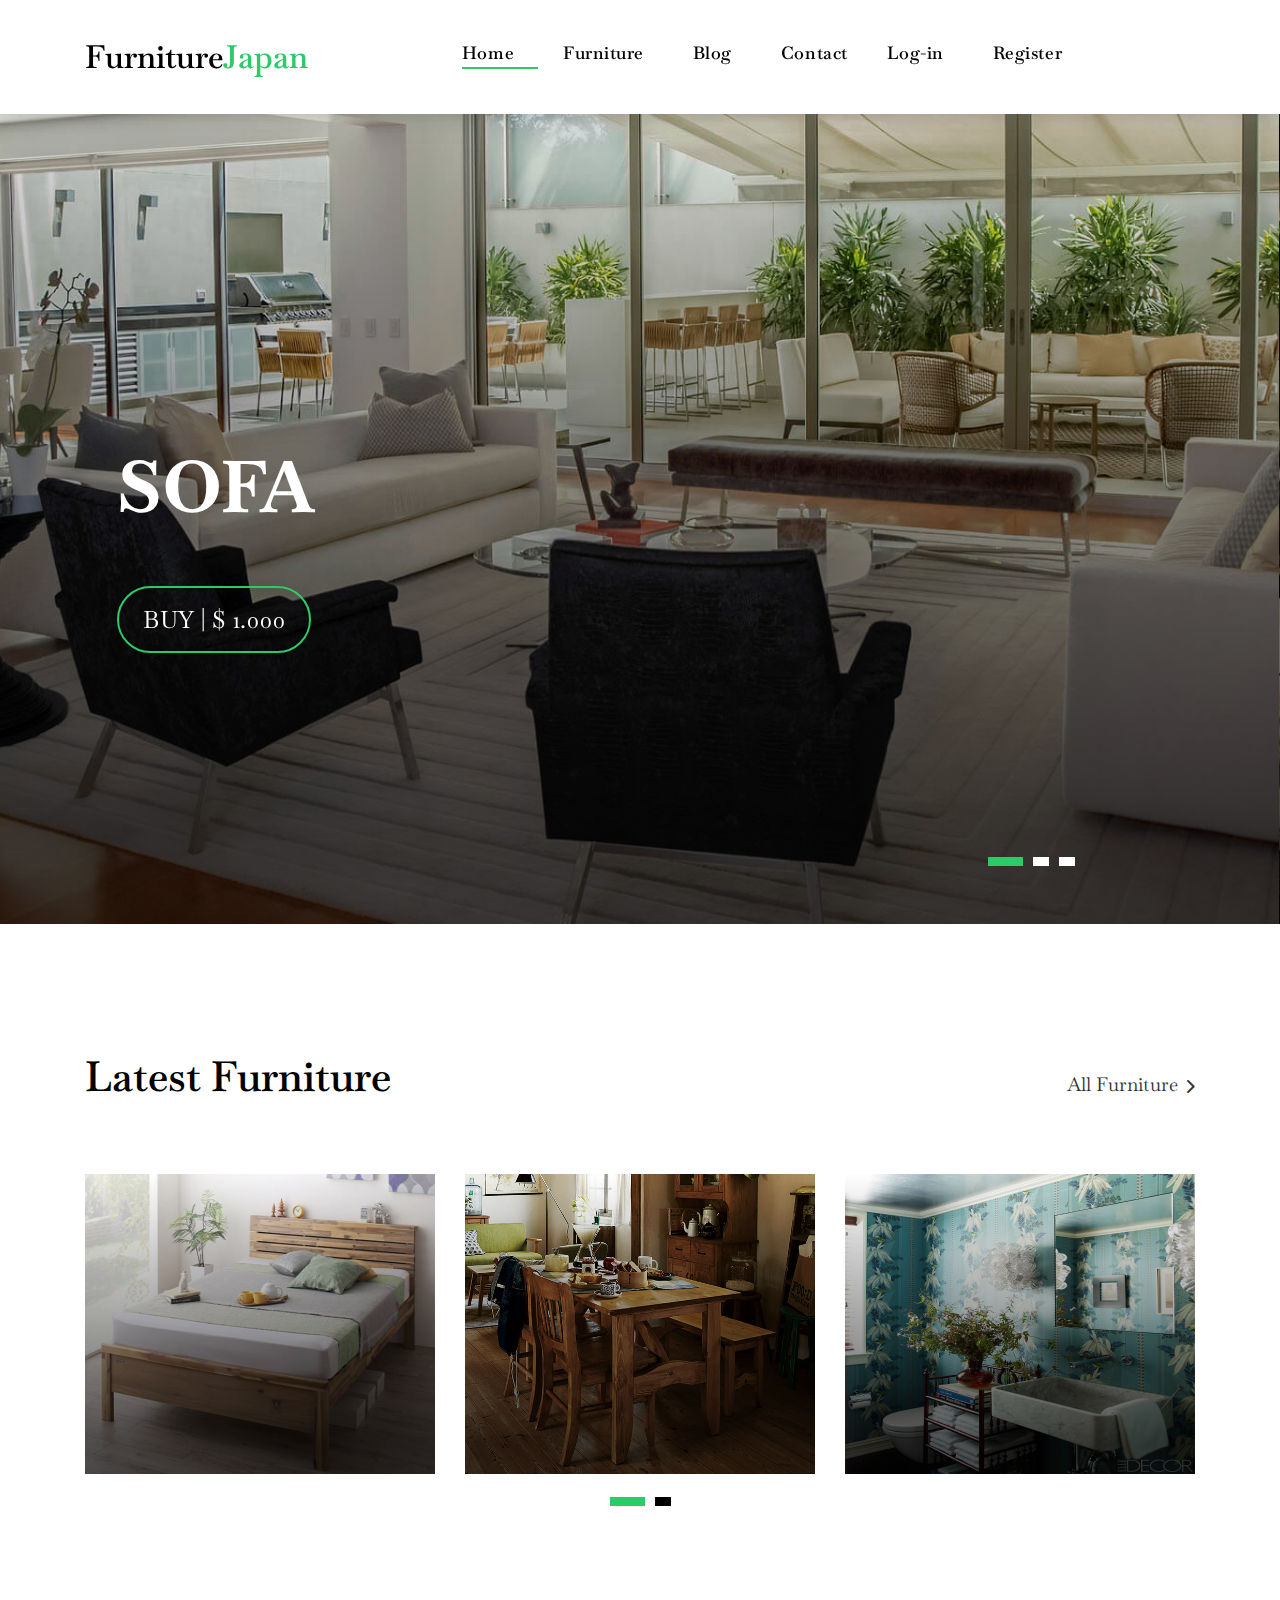
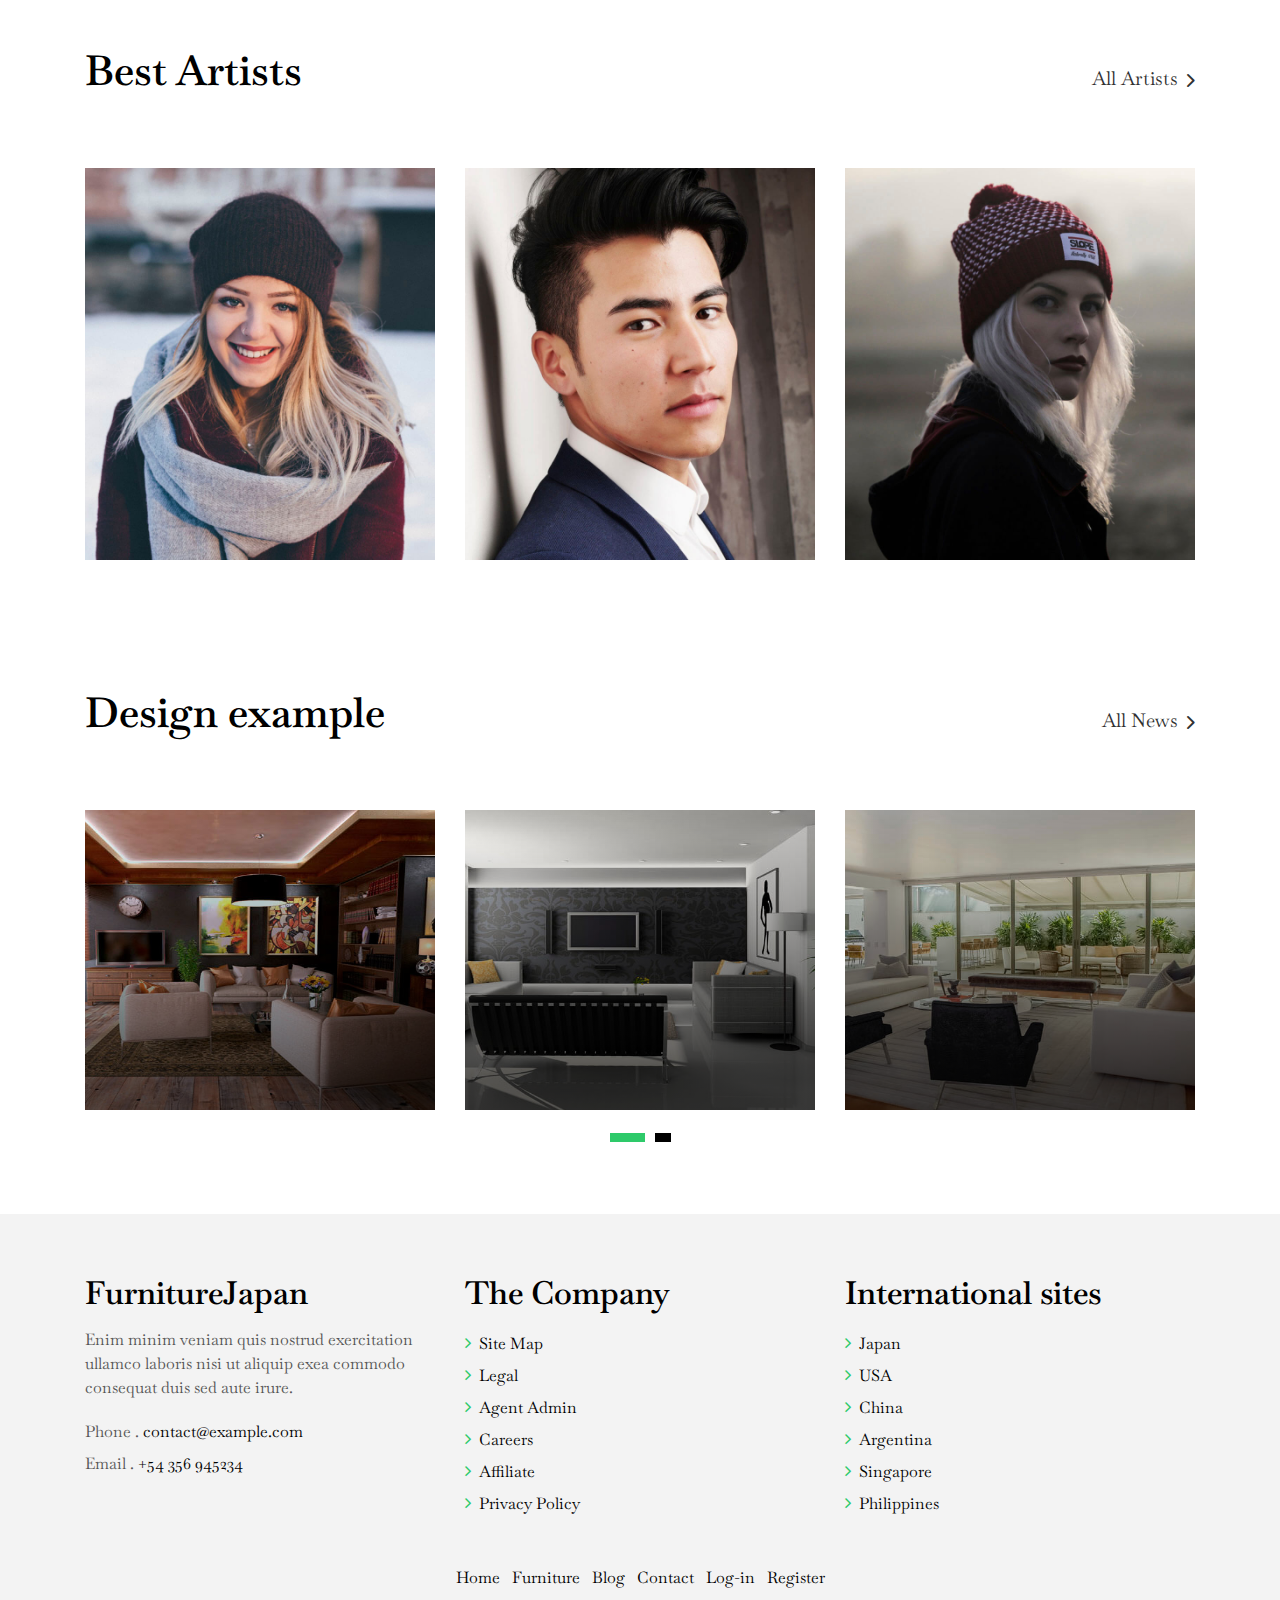
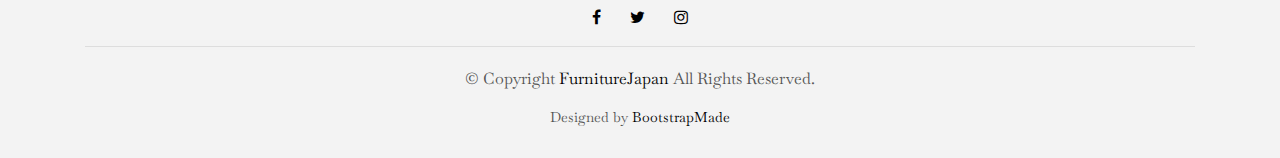
==== index.html @ 15db9208 "Add files via upload" ====
<!DOCTYPE html>
<html lang="en">
<head>
  <meta charset="utf-8">
  <title>Furniture Japan</title>
  <meta content="width=device-width, initial-scale=1.0" name="viewport">
  <meta content="" name="keywords">
  <meta content="" name="description">

  <!-- Favicons -->
  <link href="" rel="icon">
  <link href="img/apple-touch-icon.png" rel="apple-touch-icon">

  <!-- Google Fonts -->
  <!-- <link href="https://fonts.googleapis.com/css?family=Poppins:300,400,500,600,700" rel="stylesheet"> -->
  <link href="https://fonts.googleapis.com/css?family=Baskervville&display=swap" rel="stylesheet">

  <!-- Bootstrap CSS File -->
  <link href="lib/bootstrap/css/bootstrap.min.css" rel="stylesheet">

  <!-- Libraries CSS Files -->
  <link href="lib/font-awesome/css/font-awesome.min.css" rel="stylesheet">
  <link href="lib/animate/animate.min.css" rel="stylesheet">
  <link href="lib/ionicons/css/ionicons.min.css" rel="stylesheet">
  <link href="lib/owlcarousel/assets/owl.carousel.min.css" rel="stylesheet">

  <!-- Main Stylesheet File -->
  <link href="css/style.css" rel="stylesheet">
  

  <!-- =======================================================
    Theme Name: EstateAgency
    Theme URL: https://bootstrapmade.com/real-estate-agency-bootstrap-template/
    Author: BootstrapMade.com
    License: https://bootstrapmade.com/license/
  ======================================================= -->
</head>

<body>

  <!-- <div class="click-closed"></div>
  <!--/ Form Search Star /-->
  <!-- <div class="box-collapse">
    <div class="title-box-d">
      <h3 class="title-d">Search Furniture</h3>
    </div>
    <span class="close-box-collapse right-boxed ion-ios-close"></span>
    <div class="box-collapse-wrap form">
      <form class="form-a">
        <div class="row">
          <div class="col-md-12 mb-2">
            <div class="form-group">
              <label for="Type">Keyword</label>
              <input type="text" class="form-control form-control-lg form-control-a" placeholder="Keyword">
            </div> -->
          <!-- </div> --> -->
          <!-- <div class="col-md-6 mb-2">
            <div class="form-group">
              <label for="Type">Type</label>
              <select class="form-control form-control-lg form-control-a" id="Type">
                <option>All Type</option>
                <option>For Rent</option>
                <option>For Sale</option>
                <option>Open House</option>
              </select>
            </div>
          </div> -->
          <!-- <div class="col-md-6 mb-2">
            <div class="form-group">
              <label for="city">City</label>
              <select class="form-control form-control-lg form-control-a" id="city">
                <option>All City</option>
                <option>Alabama</option>
                <option>Arizona</option>
                <option>California</option>
                <option>Colorado</option>
              </select>
            </div>
          </div> -->
          <!-- <div class="col-md-6 mb-2">
            <div class="form-group">
              <label for="bedrooms">Bedrooms</label>
              <select class="form-control form-control-lg form-control-a" id="bedrooms">
                <option>Any</option>
                <option>01</option>
                <option>02</option>
                <option>03</option>
              </select>
            </div>
          </div> -->
          <!-- <div class="col-md-6 mb-2">
            <div class="form-group">
              <label for="garages">Garages</label>
              <select class="form-control form-control-lg form-control-a" id="garages">
                <option>Any</option>
                <option>01</option>
                <option>02</option>
                <option>03</option>
                <option>04</option>
              </select>
            </div>
          </div> -->
          <!-- <div class="col-md-6 mb-2">
            <div class="form-group">
              <label for="bathrooms">Bathrooms</label>
              <select class="form-control form-control-lg form-control-a" id="bathrooms">
                <option>Any</option>
                <option>01</option>
                <option>02</option>
                <option>03</option>
              </select>
            </div>
          </div> -->
          <!-- <div class="col-md-6 mb-2">
            <div class="form-group">
              <label for="price">Min Price</label>
              <select class="form-control form-control-lg form-control-a" id="price">
                <option>Unlimite</option>
                <option>$50,000</option>
                <option>$100,000</option>
                <option>$150,000</option>
                <option>$200,000</option>
              </select>
            </div>
          </div> -->
          <!-- <div class="col-md-12">
            <button type="submit" class="btn btn-b">Search Furniture</button>
          </div>
        </div>
      </form>
    </div> -->
  <!-- </div> -->
  <!--/ Form Search End /-->

  <!--/ Nav Star /-->
  <nav class="navbar navbar-default navbar-trans navbar-expand-lg fixed-top">
    <div class="container">
      <button class="navbar-toggler collapsed" type="button" data-toggle="collapse" data-target="#navbarDefault"
        aria-controls="navbarDefault" aria-expanded="false" aria-label="Toggle navigation">
        <span></span>
        <span></span>
        <span></span>
      </button>
      <a class="navbar-brand text-brand" href="index.html">Furniture<span class="color-b">Japan</span></a>
      <button type="button" class="btn btn-link nav-search navbar-toggle-box-collapse d-md-none" data-toggle="collapse"
        data-target="#navbarTogglerDemo01" aria-expanded="false">
        <span class="fa fa-search" aria-hidden="true"></span>
      </button>
      <div class="navbar-collapse collapse justify-content-center" id="navbarDefault">
        <ul class="navbar-nav">
          <li class="nav-item">
            <a class="nav-link active pr-4" href="index.html">Home</a>
          </li>
          <!-- <li class="nav-item">
            <a class="nav-link pr-4" href="about.html">About</a>
          </li> -->
          <li class="nav-item">
            <a class="nav-link pr-4" href="property-grid.html">Furniture</a>
          </li>
          <li class="nav-item">
            <a class="nav-link pr-4" href="blog-grid.html">Blog</a>
          </li>
          <!-- <li class="nav-item dropdown">
            <a class="nav-link dropdown-toggle" href="#" id="navbarDropdown" role="button" data-toggle="dropdown"
              aria-haspopup="true" aria-expanded="false">
              Pages
            </a>
            <div class="dropdown-menu" aria-labelledby="navbarDropdown">
              <a class="dropdown-item" href="property-single.html">Property Single</a>
              <a class="dropdown-item" href="blog-single.html">Blog Single</a>
              <a class="dropdown-item" href="agents-grid.html">Agents Grid</a>
              <a class="dropdown-item" href="agent-single.html">Agent Single</a>
            </div>
          </li> -->
          <li class="nav-item pr-4">
            <a class="nav-link" href="contact.html">Contact</a>
          </li>
          <li class="nav-item">
            <a class="nav-link pr-4" href="login.html">Log-in</a>
          </li>
          <li class="nav-item">
            <a class="nav-link" href="register.html">Register</a>
          </li>
        </ul>
      </div>
      <!-- <button type="button" class="btn btn-b-n navbar-toggle-box-collapse d-none d-md-block" data-toggle="collapse"
        data-target="#navbarTogglerDemo01" aria-expanded="false">
        <span class="fa fa-search" aria-hidden="true"></span>
      </button> -->
    </div>
  </nav>
  <!--/ Nav End /-->

  <!--/ Carousel Star /-->
  <div class="intro intro-carousel">
    <div id="carousel" class="owl-carousel owl-theme">
      <div class="carousel-item-a intro-item bg-image" style="background-image: url(img/slide-1.jpg)">
        <div class="overlay overlay-a"></div>
        <div class="intro-content display-table">
          <div class="table-cell">
            <div class="container">
              <div class="row">
                <div class="col-lg-8">
                  <div class="intro-body">
                    <!-- <p class="intro-title-top">Doral, Florida -->
                      <!-- <br> 78345</p> -->
                    <h1 class="intro-title mb-4">
                      <!-- <span class="color-b">204 </span> Mount -->
                      <br> SOFA </h1>
                    <p class="intro-subtitle intro-price">
                      <a href="#"><span class="price-a">BUY | $ 1.000</span></a>
                    </p>
                  </div>
                </div>
              </div>
            </div>
          </div>
        </div>
      </div>
      <div class="carousel-item-a intro-item bg-image" style="background-image: url(img/slide-about-1.jpg)">
        <div class="overlay overlay-a"></div>
        <div class="intro-content display-table">
          <div class="table-cell">
            <div class="container">
              <div class="row">
                <div class="col-lg-8">
                  <div class="intro-body">
                    <!-- <p class="intro-title-top">Doral, Florida -->
                      <!-- <br> 78345</p> -->
                    <h1 class="intro-title mb-4">
                      <!-- <span class="color-b">204 </span> Rino -->
                      <br> TABLE </h1>
                    <p class="intro-subtitle intro-price">
                      <a href="#"><span class="price-a">buy | $ 1.000</span></a>
                    </p>
                  </div>
                </div>
              </div>
            </div>
          </div>
        </div>
      </div>
      <div class="carousel-item-a intro-item bg-image" style="background-image: url(img/post-single-1.jpg)">
        <div class="overlay overlay-a"></div>
        <div class="intro-content display-table">
          <div class="table-cell">
            <div class="container">
              <div class="row">
                <div class="col-lg-8">
                  <div class="intro-body">
                    <!-- <p class="intro-title-top">Doral, Florida -->
                      <!-- <br> 78345</p> -->
                    <h1 class="intro-title mb-4">
                      <!-- <span class="color-b">204 </span> Alira -->
                      <br> PAPER WALL</h1>
                    <p class="intro-subtitle intro-price">
                      <a href="#"><span class="price-a">buy | $ 1.000</span></a>
                    </p>
                  </div>
                </div>
              </div>
            </div>
          </div>
        </div>
      </div>
    </div>
  </div>
  <!--/ Carousel end /-->

  <!--/ Services Star /-->
  <!-- <section class="section-services section-t8">
    <div class="container">
      <div class="row">
        <div class="col-md-12">
          <div class="title-wrap d-flex justify-content-between">
            <div class="title-box">
              <h2 class="title-a">Our Services</h2>
            </div>
          </div>
        </div>
      </div>
      <div class="row">
        <div class="col-md-4">
          <div class="card-box-c foo">
            <div class="card-header-c d-flex">
              <div class="card-box-ico">
                <span class="fa fa-gamepad"></span>
              </div>
              <div class="card-title-c align-self-center">
                <h2 class="title-c">Lifestyle</h2>
              </div>
            </div>
            <div class="card-body-c">
              <p class="content-c">
                Sed porttitor lectus nibh. Cras ultricies ligula sed magna dictum porta. Praesent sapien massa,
                convallis a pellentesque
                nec, egestas non nisi.
              </p>
            </div>
            <div class="card-footer-c">
              <a href="#" class="link-c link-icon">Read more
                <span class="ion-ios-arrow-forward"></span>
              </a>
            </div>
          </div>
        </div>
        <div class="col-md-4">
          <div class="card-box-c foo">
            <div class="card-header-c d-flex">
              <div class="card-box-ico">
                <span class="fa fa-usd"></span>
              </div>
              <div class="card-title-c align-self-center">
                <h2 class="title-c">Loans</h2>
              </div>
            </div>
            <div class="card-body-c">
              <p class="content-c">
                Nulla porttitor accumsan tincidunt. Curabitur aliquet quam id dui posuere blandit. Mauris blandit
                aliquet elit, eget tincidunt
                nibh pulvinar a.
              </p>
            </div>
            <div class="card-footer-c">
              <a href="#" class="link-c link-icon">Read more
                <span class="ion-ios-arrow-forward"></span>
              </a>
            </div>
          </div>
        </div>
        <div class="col-md-4">
          <div class="card-box-c foo">
            <div class="card-header-c d-flex">
              <div class="card-box-ico">
                <span class="fa fa-home"></span>
              </div>
              <div class="card-title-c align-self-center">
                <h2 class="title-c">Sell</h2>
              </div>
            </div>
            <div class="card-body-c">
              <p class="content-c">
                Sed porttitor lectus nibh. Cras ultricies ligula sed magna dictum porta. Praesent sapien massa,
                convallis a pellentesque
                nec, egestas non nisi.
              </p>
            </div>
            <div class="card-footer-c">
              <a href="#" class="link-c link-icon">Read more
                <span class="ion-ios-arrow-forward"></span>
              </a>
            </div>
          </div>
        </div>
      </div>
    </div>
  </section> -->
  <!--/ Services End /-->

  <!--/ Property Star /-->
  <section class="section-property section-t8">
    <div class="container">
      <div class="row">
        <div class="col-md-12">
          <div class="title-wrap d-flex justify-content-between">
            <div class="title-box">
              <h2 class="title-a">Latest Furniture</h2>
            </div>
            <div class="title-link">
              <a href="property-grid.html">All Furniture
                <span class="ion-ios-arrow-forward"></span>
              </a>
            </div>
          </div>
        </div>
      </div>
      <div id="property-carousel" class="owl-carousel owl-theme">
        <div class="carousel-item-b">
          <div class="card-box-a card-shadow">
            <div class="img-box-a">
              <img src="img/bed.jpg" alt="" class="img-a img-fluid">
            </div>
            <div class="card-overlay">
              <div class="card-overlay-a-content">
                <div class="card-header-a">
                  <!-- <h2 class="card-title-a">
                    <a href="property-single.html">206 Mount
                      <br /> Olive Road Two</a>
                  </h2> -->
                </div>
                
                <div class="card-footer-a">
                  <ul class="card-info d-flex justify-content-around">
                    <div class="card-body-a">
                  <div class="price-box d-flex">
                    <span class="price-a">sofa | $ 1.000</span>
                  </div>
                  <a href="#" class="link-a">Click here to view
                    <span class="ion-ios-arrow-forward"></span>
                  </a>
                </div>
                    <!-- <li>
                      <h4 class="card-info-title">Area</h4>
                      <span>340m
                        <sup>2</sup>
                      </span>
                    </li>
                    <li>
                      <h4 class="card-info-title">Beds</h4>
                      <span>2</span>
                    </li>
                    <li>
                      <h4 class="card-info-title">Baths</h4>
                      <span>4</span>
                    </li>
                    <li>
                      <h4 class="card-info-title">Garages</h4>
                      <span>1</span>
                    </li> -->
                  </ul>
                </div>
              </div>
            </div>
          </div>
        </div>
        <div class="carousel-item-b">
          <div class="card-box-a card-shadow">
            <div class="img-box-a">
              <img src="img/table2.jpg" alt="" class="img-a img-fluid">
            </div>
            <div class="card-overlay">
              <div class="card-overlay-a-content">
                <!-- <div class="card-header-a">
                  <h2 class="card-title-a">
                    <a href="property-single.html">157 West
                      <br /> Central Park</a>
                  </h2>
                </div> -->
                
                <div class="card-footer-a">
                  <ul class="card-info d-flex justify-content-around">
                  <div class="card-body-a">
                    <div class="price-box d-flex">
                      <span class="price-a">TABLE | $ 1.000</span>
                    </div>
                    <a href="property-single.html" class="link-a">Click here to view
                      <span class="ion-ios-arrow-forward"></span>
                    </a>
                  </div>
                    <!-- <li>
                      <h4 class="card-info-title">Area</h4>
                      <span>340m
                        <sup>2</sup>
                      </span>
                    </li>
                    <li>
                      <h4 class="card-info-title">Beds</h4>
                      <span>2</span>
                    </li>
                    <li>
                      <h4 class="card-info-title">Baths</h4>
                      <span>4</span>
                    </li>
                    <li>
                      <h4 class="card-info-title">Garages</h4>
                      <span>1</span>
                    </li> -->
                  </ul>
                </div>
              </div>
            </div>
          </div>
        </div>
        <div class="carousel-item-b">
          <div class="card-box-a card-shadow">
            <div class="img-box-a">
              <img src="img/paperwall1.jpg" alt="" class="img-a img-fluid">
            </div>
            <div class="card-overlay">
              <div class="card-overlay-a-content">
                <!-- <div class="card-header-a">
                  <h2 class="card-title-a">
                    <a href="property-single.html">245 Azabu
                      <br /> Nishi Park let</a>
                  </h2>
                </div> -->
                
                <div class="card-footer-a">
                  <ul class="card-info d-flex justify-content-around">
                    <div class="card-body-a">
                  <div class="price-box d-flex">
                    <span class="price-a">PAPER WALL | $ 1.000</span>
                  </div>
                  <a href="property-single.html" class="link-a">Click here to view
                    <span class="ion-ios-arrow-forward"></span>
                  </a>
                  </div>
                    <!-- <li>
                      <h4 class="card-info-title">Area</h4>
                      <span>340m
                        <sup>2</sup>
                      </span>
                    </li>
                    <li>
                      <h4 class="card-info-title">Beds</h4>
                      <span>2</span>
                    </li>
                    <li>
                      <h4 class="card-info-title">Baths</h4>
                      <span>4</span>
                    </li>
                    <li>
                      <h4 class="card-info-title">Garages</h4>
                      <span>1</span>
                    </li> -->
                  </ul>
                </div>
              </div>
            </div>
          </div>
        </div>
        <div class="carousel-item-b">
          <div class="card-box-a card-shadow">
            <div class="img-box-a">
              <img src="img/sofa1.jpg" alt="" class="img-a img-fluid">
            </div>
            <div class="card-overlay">
              <div class="card-overlay-a-content">
                <!-- <div class="card-header-a">
                  <h2 class="card-title-a">
                    <a href="property-single.html">204 Montal
                      <br /> South Bela Two</a>
                  </h2>
                </div> -->
                
                <div class="card-footer-a">
                  <ul class="card-info d-flex justify-content-around">
                    <div class="card-body-a">
                  <div class="price-box d-flex">
                    <span class="price-a">BED | $ 1.000</span>
                  </div>
                  <a href="property-single.html" class="link-a">Click here to view
                    <span class="ion-ios-arrow-forward"></span>
                  </a>
                </div>
                    <!-- <li>
                      <h4 class="card-info-title">Area</h4>
                      <span>340m
                        <sup>2</sup>
                      </span>
                    </li>
                    <li>
                      <h4 class="card-info-title">Beds</h4>
                      <span>2</span>
                    </li>
                    <li>
                      <h4 class="card-info-title">Baths</h4>
                      <span>4</span>
                    </li>
                    <li>
                      <h4 class="card-info-title">Garages</h4>
                      <span>1</span>
                    </li> -->
                  </ul>
                </div>
              </div>
            </div>
          </div>
        </div>
      </div>
    </div>
  </section>
  <!--/ Property End /-->

  <!--/ Agents Star /-->
  <section class="section-agents section-t8">
    <div class="container">
      <div class="row">
        <div class="col-md-12">
          <div class="title-wrap d-flex justify-content-between">
            <div class="title-box">
              <h2 class="title-a">Best Artists</h2>
            </div>
            <div class="title-link">
              <a href="agents-grid.html">All Artists
                <span class="ion-ios-arrow-forward"></span>
              </a>
            </div>
          </div>
        </div>
      </div>
      <div class="row">
        <div class="col-md-4">
          <div class="card-box-d">
            <div class="card-img-d">
              <img src="img/agent-4.jpg" alt="" class="img-d img-fluid">
            </div>
            <div class="card-overlay card-overlay-hover">
              <div class="card-header-d">
                <div class="card-title-d align-self-center">
                  <h3 class="title-d">
                    <a href="agent-single.html" class="link-two">Margaret Sotillo
                      <br> Escala</a>
                  </h3>
                </div>
              </div>
              <div class="card-body-d">
                <p class="content-d color-text-a">
                  Sed porttitor lectus nibh, Cras ultricies ligula sed magna dictum porta two.
                </p>
                <div class="info-agents color-a">
                  <p>
                    <strong>Phone: </strong> +54 356 945234</p>
                  <p>
                    <strong>Email: </strong> agents@example.com</p>
                </div>
              </div>
              <div class="card-footer-d">
                <div class="socials-footer d-flex justify-content-center">
                  <ul class="list-inline">
                    <li class="list-inline-item">
                      <a href="#" class="link-one">
                        <i class="fa fa-facebook" aria-hidden="true"></i>
                      </a>
                    </li>
                    <li class="list-inline-item">
                      <a href="#" class="link-one">
                        <i class="fa fa-twitter" aria-hidden="true"></i>
                      </a>
                    </li>
                    <li class="list-inline-item">
                      <a href="#" class="link-one">
                        <i class="fa fa-instagram" aria-hidden="true"></i>
                      </a>
                    </li>
                    
                  </ul>
                </div>
              </div>
            </div>
          </div>
        </div>
        <div class="col-md-4">
          <div class="card-box-d">
            <div class="card-img-d">
              <img src="img/agent-1.jpg" alt="" class="img-d img-fluid">
            </div>
            <div class="card-overlay card-overlay-hover">
              <div class="card-header-d">
                <div class="card-title-d align-self-center">
                  <h3 class="title-d">
                    <a href="agent-single.html" class="link-two">Stiven Spilver
                      <br> Darw</a>
                  </h3>
                </div>
              </div>
              <div class="card-body-d">
                <p class="content-d color-text-a">
                  Sed porttitor lectus nibh, Cras ultricies ligula sed magna dictum porta two.
                </p>
                <div class="info-agents color-a">
                  <p>
                    <strong>Phone: </strong> +54 356 945234</p>
                  <p>
                    <strong>Email: </strong> agents@example.com</p>
                </div>
              </div>
              <div class="card-footer-d">
                <div class="socials-footer d-flex justify-content-center">
                  <ul class="list-inline">
                    <li class="list-inline-item">
                      <a href="#" class="link-one">
                        <i class="fa fa-facebook" aria-hidden="true"></i>
                      </a>
                    </li>
                    <li class="list-inline-item">
                      <a href="#" class="link-one">
                        <i class="fa fa-twitter" aria-hidden="true"></i>
                      </a>
                    </li>
                    <li class="list-inline-item">
                      <a href="#" class="link-one">
                        <i class="fa fa-instagram" aria-hidden="true"></i>
                      </a>
                    </li>
                  </ul>
                </div>
              </div>
            </div>
          </div>
        </div>
        <div class="col-md-4">
          <div class="card-box-d">
            <div class="card-img-d">
              <img src="img/agent-5.jpg" alt="" class="img-d img-fluid">
            </div>
            <div class="card-overlay card-overlay-hover">
              <div class="card-header-d">
                <div class="card-title-d align-self-center">
                  <h3 class="title-d">
                    <a href="agent-single.html" class="link-two">Emma Toledo
                      <br> Cascada</a>
                  </h3>
                </div>
              </div>
              <div class="card-body-d">
                <p class="content-d color-text-a">
                  Sed porttitor lectus nibh, Cras ultricies ligula sed magna dictum porta two.
                </p>
                <div class="info-agents color-a">
                  <p>
                    <strong>Phone: </strong> +54 356 945234</p>
                  <p>
                    <strong>Email: </strong> agents@example.com</p>
                </div>
              </div>
              <div class="card-footer-d">
                <div class="socials-footer d-flex justify-content-center">
                  <ul class="list-inline">
                    <li class="list-inline-item">
                      <a href="#" class="link-one">
                        <i class="fa fa-facebook" aria-hidden="true"></i>
                      </a>
                    </li>
                    <li class="list-inline-item">
                      <a href="#" class="link-one">
                        <i class="fa fa-twitter" aria-hidden="true"></i>
                      </a>
                    </li>
                    <li class="list-inline-item">
                      <a href="#" class="link-one">
                        <i class="fa fa-instagram" aria-hidden="true"></i>
                      </a>
                    </li>
                    
                  </ul>
                </div>
              </div>
            </div>
          </div>
        </div>
      </div>
    </div>
  </section>
  <!--/ Agents End /-->

  <!--/ News Star /-->
  <section class="section-news section-t8">
    <div class="container">
      <div class="row">
        <div class="col-md-12">
          <div class="title-wrap d-flex justify-content-between">
            <div class="title-box">
              <h2 class="title-a">Design example</h2>
            </div>
            <div class="title-link">
              <a href="blog-grid.html">All News
                <span class="ion-ios-arrow-forward"></span>
              </a>
            </div>
          </div>
        </div>
      </div>
      <div id="new-carousel" class="owl-carousel owl-theme">
        <div class="carousel-item-c">
          <div class="card-box-b card-shadow news-box">
            <div class="img-box-b">
              <img src="img/post-2.jpg" alt="" class="img-b img-fluid">
            </div>
            <!-- <div class="card-overlay">
              <div class="card-header-b">
                <div class="card-category-b">
                  <a href="#" class="category-b">House</a>
                </div>
                <div class="card-title-b">
                  <h2 class="title-2">
                    <a href="blog-single.html">House is comming
                      <br> new</a>
                  </h2>
                </div>
                <div class="card-date">
                  <span class="date-b">18 Sep. 2017</span>
                </div>
              </div>
            </div> -->
          </div>
        </div>
        <div class="carousel-item-c">
          <div class="card-box-b card-shadow news-box">
            <div class="img-box-b">
              <img src="img/post-5.jpg" alt="" class="img-b img-fluid">
            </div>
            <div class="card-overlay">
              <!-- <div class="card-header-b">
                <div class="card-category-b">
                  <a href="#" class="category-b">Travel</a>
                </div>
                <div class="card-title-b">
                  <h2 class="title-2">
                    <a href="blog-single.html">Travel is comming
                      <br> new</a>
                  </h2>
                </div>
                <div class="card-date">
                  <span class="date-b">18 Sep. 2017</span>
                </div>
              </div> -->
            </div>
          </div>
        </div>
        <div class="carousel-item-c">
          <div class="card-box-b card-shadow news-box">
            <div class="img-box-b">
              <img src="img/post-7.jpg" alt="" class="img-b img-fluid">
            </div>
            <!-- <div class="card-overlay">
              <div class="card-header-b">
                <div class="card-category-b">
                  <a href="#" class="category-b">Park</a>
                </div>
                <div class="card-title-b">
                  <h2 class="title-2">
                    <a href="blog-single.html">Park is comming
                      <br> new</a>
                  </h2>
                </div>
                <div class="card-date">
                  <span class="date-b">18 Sep. 2017</span>
                </div>
              </div>
            </div> -->
          </div>
        </div>
        <div class="carousel-item-c">
          <div class="card-box-b card-shadow news-box">
            <div class="img-box-b">
              <img src="img/design1.jpg" alt="" class="img-b img-fluid">
            </div>
            <!-- <div class="card-overlay">
              <div class="card-header-b">
                <div class="card-category-b">
                  <a href="#" class="category-b">Travel</a>
                </div>
                <div class="card-title-b">
                  <h2 class="title-2">
                    <a href="#">Travel is comming
                      <br> new</a>
                  </h2>
                </div>
                <div class="card-date">
                  <span class="date-b">18 Sep. 2017</span>
                </div>
              </div>
            </div> -->
          </div>
        </div>
      </div>
    </div>
  </section>
  <!--/ News End /-->

  <!--/ Testimonials Star /-->
  <!-- <section class="section-testimonials section-t8 nav-arrow-a">
    <div class="container">
      <div class="row">
        <div class="col-md-12">
          <div class="title-wrap d-flex justify-content-between">
            <div class="title-box">
              <h2 class="title-a">Testimonials</h2>
            </div>
          </div>
        </div>
      </div>
      <div id="testimonial-carousel" class="owl-carousel owl-arrow">
        <div class="carousel-item-a">
          <div class="testimonials-box">
            <div class="row">
              <div class="col-sm-12 col-md-6">
                <div class="testimonial-img">
                  <img src="img/testimonial-1.jpg" alt="" class="img-fluid">
                </div>
              </div>
              <div class="col-sm-12 col-md-6">
                <div class="testimonial-ico">
                  <span class="ion-ios-quote"></span>
                </div>
                <div class="testimonials-content">
                  <p class="testimonial-text">
                    Lorem ipsum dolor sit amet, consectetur adipisicing elit. Omnis, cupiditate ea nam praesentium
                    debitis hic ber quibusdam
                    voluptatibus officia expedita corpori.
                  </p>
                </div>
                <div class="testimonial-author-box">
                  <img src="img/mini-testimonial-1.jpg" alt="" class="testimonial-avatar">
                  <h5 class="testimonial-author">Albert & Erika</h5>
                </div>
              </div>
            </div>
          </div>
        </div>
        <div class="carousel-item-a">
          <div class="testimonials-box">
            <div class="row">
              <div class="col-sm-12 col-md-6">
                <div class="testimonial-img">
                  <img src="img/testimonial-2.jpg" alt="" class="img-fluid">
                </div>
              </div>
              <div class="col-sm-12 col-md-6">
                <div class="testimonial-ico">
                  <span class="ion-ios-quote"></span>
                </div>
                <div class="testimonials-content">
                  <p class="testimonial-text">
                    Lorem ipsum dolor sit amet, consectetur adipisicing elit. Omnis, cupiditate ea nam praesentium
                    debitis hic ber quibusdam
                    voluptatibus officia expedita corpori.
                  </p>
                </div>
                <div class="testimonial-author-box">
                  <img src="img/mini-testimonial-2.jpg" alt="" class="testimonial-avatar">
                  <h5 class="testimonial-author">Pablo & Emma</h5>
                </div>
              </div>
            </div>
          </div>
        </div>
      </div>
    </div>
  </section> -->
  <!--/ Testimonials End /-->

  <!--/ footer Star /-->
  <section class="section-footer">
    <div class="container">
      <div class="row">
        <div class="col-sm-12 col-md-4">
          <div class="widget-a">
            <div class="w-header-a">
              <h3 class="w-title-a text-brand">FurnitureJapan</h3>
            </div>
            <div class="w-body-a">
              <p class="w-text-a color-text-a">
                Enim minim veniam quis nostrud exercitation ullamco laboris nisi ut aliquip exea commodo consequat duis
                sed aute irure.
              </p>
            </div>
            <div class="w-footer-a">
              <ul class="list-unstyled">
                <li class="color-a">
                  <span class="color-text-a">Phone .</span> contact@example.com</li>
                <li class="color-a">
                  <span class="color-text-a">Email .</span> +54 356 945234</li>
              </ul>
            </div>
          </div>
        </div>
        <div class="col-sm-12 col-md-4 section-md-t3">
          <div class="widget-a">
            <div class="w-header-a">
              <h3 class="w-title-a text-brand">The Company</h3>
            </div>
            <div class="w-body-a">
              <div class="w-body-a">
                <ul class="list-unstyled">
                  <li class="item-list-a">
                    <i class="fa fa-angle-right"></i> <a href="#">Site Map</a>
                  </li>
                  <li class="item-list-a">
                    <i class="fa fa-angle-right"></i> <a href="#">Legal</a>
                  </li>
                  <li class="item-list-a">
                    <i class="fa fa-angle-right"></i> <a href="#">Agent Admin</a>
                  </li>
                  <li class="item-list-a">
                    <i class="fa fa-angle-right"></i> <a href="#">Careers</a>
                  </li>
                  <li class="item-list-a">
                    <i class="fa fa-angle-right"></i> <a href="#">Affiliate</a>
                  </li>
                  <li class="item-list-a">
                    <i class="fa fa-angle-right"></i> <a href="#">Privacy Policy</a>
                  </li>
                </ul>
              </div>
            </div>
          </div>
        </div>
        <div class="col-sm-12 col-md-4 section-md-t3">
          <div class="widget-a">
            <div class="w-header-a">
              <h3 class="w-title-a text-brand">International sites</h3>
            </div>
            <div class="w-body-a">
              <ul class="list-unstyled">
                <li class="item-list-a">
                  <i class="fa fa-angle-right"></i> <a href="#">Japan</a>
                </li>
                <li class="item-list-a">
                  <i class="fa fa-angle-right"></i> <a href="#">USA</a>
                </li>
                <li class="item-list-a">
                  <i class="fa fa-angle-right"></i> <a href="#">China</a>
                </li>
                <li class="item-list-a">
                  <i class="fa fa-angle-right"></i> <a href="#">Argentina</a>
                </li>
                <li class="item-list-a">
                  <i class="fa fa-angle-right"></i> <a href="#">Singapore</a>
                </li>
                <li class="item-list-a">
                  <i class="fa fa-angle-right"></i> <a href="#">Philippines</a>
                </li>
              </ul>
            </div>
          </div>
        </div>
      </div>
    </div>
  </section>
  <footer>
    <div class="container">
      <div class="row">
        <div class="col-md-12">
          <nav class="nav-footer">
            <ul class="list-inline">
              <li class="list-inline-item">
                <a href="#">Home</a>
              </li>
              <!-- <li class="list-inline-item">
                <a href="#">About</a>
              </li> -->
              <li class="list-inline-item">
                <a href="#">Furniture</a>
              </li>
              <li class="list-inline-item">
                <a href="#">Blog</a>
              </li>
              <li class="list-inline-item">
                <a href="#">Contact</a>
              </li>
              <li class="list-inline-item">
                <a href="#">Log-in</a>
              </li>
              <li class="list-inline-item">
                <a href="#">Register</a>
              </li>
            </ul>
          </nav>
          <div class="socials-a">
            <ul class="list-inline">
              <li class="list-inline-item">
                <a href="#">
                  <i class="fa fa-facebook" aria-hidden="true"></i>
                </a>
              </li>
              <li class="list-inline-item">
                <a href="#">
                  <i class="fa fa-twitter" aria-hidden="true"></i>
                </a>
              </li>
              <li class="list-inline-item">
                <a href="#">
                  <i class="fa fa-instagram" aria-hidden="true"></i>
                </a>
              </li>
              
            </ul>
          </div>
          <div class="copyright-footer">
            <p class="copyright color-text-a">
              &copy; Copyright
              <span class="color-a">FurnitureJapan</span> All Rights Reserved.
            </p>
          </div>
          <div class="credits">
            <!--
              All the links in the footer should remain intact.
              You can delete the links only if you purchased the pro version.
              Licensing information: https://bootstrapmade.com/license/
              Purchase the pro version with working PHP/AJAX contact form: https://bootstrapmade.com/buy/?theme=EstateAgency
            -->
            Designed by <a href="https://bootstrapmade.com/">BootstrapMade</a>
          </div>
        </div>
      </div>
    </div>
  </footer>
  <!--/ Footer End /-->

  <a href="#" class="back-to-top"><i class="fa fa-chevron-up"></i></a>
  <div id="preloader"></div>

  <!-- JavaScript Libraries -->
  <script src="lib/jquery/jquery.min.js"></script>
  <script src="lib/jquery/jquery-migrate.min.js"></script>
  <script src="lib/popper/popper.min.js"></script>
  <script src="lib/bootstrap/js/bootstrap.min.js"></script>
  <script src="lib/easing/easing.min.js"></script>
  <script src="lib/owlcarousel/owl.carousel.min.js"></script>
  <script src="lib/scrollreveal/scrollreveal.min.js"></script>
  <!-- Contact Form JavaScript File -->
  <script src="contactform/contactform.js"></script>

  <!-- Template Main Javascript File -->
  <script src="js/main.js"></script>

</body>
</html>
---- css/style.css ----
/*
  Theme Name: EstateAgency
  Theme URL: https://bootstrapmade.com/real-estate-agency-bootstrap-template/
  Author: BootstrapMade.com
  License: https://bootstrapmade.com/license/
*/

/*======================================
//--//-->   STYLES GENERALES
======================================*/

body {
  font-family: 'Baskervville', serif;
  color: #555555;
}

h1,
h2,
h3,
h4,
h5,
h6 {
  color: #000000;
}

a {
  color: #000000;
  transition: all .5s ease;
}

a:hover {
  color: #2eca6a;
  text-decoration: none;
}

.link-two {
  color: #000000;
  transition: all .5s ease;
}

.link-two:hover {
  text-decoration: underline;
  color: #000000;
}

.link-one {
  color: #000000;
  transition: all .5s ease;
}

.link-one:hover {
  color: #000000;
  text-decoration: none;
}

.link-icon {
  color: #000000;
  font-weight: 500;
}

.link-icon span {
  font-size: 14px;
  padding-left: 4px;
  vertical-align: middle;
}

.link-a {
  color: #ffffff;
  text-decoration: none;
}

.link-a:hover {
  color: #ffffff;
  text-decoration: none;
}

.link-a span {
  font-size: 18px;
  vertical-align: middle;
  margin-left: 5px;
}

.text-brand {
  color: #000000;
  font-size: 2rem;
  font-weight: 600;
}

.color-a {
  color: #000000;
}

.color-b {
  color: #2eca6a;
}

.color-d {
  color: #adadad;
}

.color-text-a {
  color: #555555;
}

.no-margin {
  margin: 0;
}

/*------/ Nav Pills  /------*/

.nav-pills-a.nav-pills .nav-link {
  color: #000000;
  position: relative;
  font-weight: 600;
}

.nav-pills-a.nav-pills .nav-link.active {
  background-color: transparent;
}

.nav-pills-a.nav-pills .nav-link.active:after {
  content: '';
  position: absolute;
  left: 0;
  bottom: -1px;
  width: 100%;
  height: 2px;
  background-color: #2eca6a;
  z-index: 2;
}

/*------/ Bg Image /------*/

.bg-image {
  background-repeat: no-repeat;
  background-attachment: fixed;
  background-size: cover;
  background-position: center center;
}

/*------/ List a /------*/

.list-a {
  display: inline-block;
  line-height: 2;
  padding: 0;
  list-style: none;
}

.list-a li {
  position: relative;
  width: 50%;
  float: left;
  padding-left: 25px;
  padding-right: 5px;
}

.list-a li:before {
  content: '';
  width: 10px;
  height: 2px;
  position: absolute;
  background-color: #313131;
  top: 15px;
  left: 0;
}

/*------/ Pagination-a /------*/

.pagination-a .pagination .page-link {
  margin: 0 .2rem;
  border-color: transparent;
  padding: .5rem .8rem;
  color: #000000;
}

.pagination-a .pagination .page-link:hover,
.pagination-a .pagination .page-link:active,
.pagination-a .pagination .page-link:focus {
  background-color: #2eca6a;
}

.pagination-a .pagination .page-link span {
  font-size: 1.2rem;
}

.pagination-a .pagination .next .page-link {
  padding: .4rem .9rem;
}

.pagination-a .pagination .page-item:last-child .page-link {
  border-top-right-radius: 0;
  border-bottom-right-radius: 0;
}

.pagination-a .pagination .page-item:first-child .page-link {
  border-top-left-radius: 0;
  border-bottom-left-radius: 0;
}

.pagination-a .pagination .page-item.disabled .page-link {
  padding: .4rem .9rem;
  color: #555555;
}

.pagination-a .pagination .page-item.active .page-link {
  background-color: #2eca6a;
}

.a {
  color: #2eca6a;
  font-size: 1.3rem;
}

/*------/ Icon Box /------*/

.icon-box .icon-box-icon {
  display: table-cell;
  vertical-align: top;
  font-size: 36px;
  color: #000000;
  width: 50px;
  padding-top: 8px;
}

.icon-box .icon-box-content {
  padding-top: 18px;
}

/*------/ Space Padding /------*/

.section-t8 {
  padding-top: 8rem;
}

.section-t4 {
  padding-top: 4rem;
}

.section-t3 {
  padding-top: 3rem;
}

.section-b2 {
  padding-bottom: 2rem;
}

.section-tb85 {
  padding: 8rem 0 5rem 0;
}

/*------/ Title /------*/

.title-wrap {
  padding-bottom: 4rem;
}

.title-a {
  font-size: 2.6rem;
  font-weight: 600;
}

.title-link {
  font-size: 1.2rem;
  font-weight: 300;
  padding-top: 1.2rem;
}

.title-link a {
  color: #313131;
}

.title-link span {
  font-size: 20px;
  padding-left: 4px;
  vertical-align: middle;
}

.title-box-d {
  padding-bottom: 1.8rem;
  margin-bottom: 1rem;
  position: relative;
}

.title-box-d .title-d {
  font-weight: 600;
  font-size: 2rem;
}

.title-box-d .title-d:after {
  content: '';
  position: absolute;
  width: 70px;
  height: 4px;
  background-color: #2eca6a;
  bottom: 20px;
  left: 0;
}

/*------/ Display Table & Table Cell /------*/

.display-table {
  width: 100%;
  height: 100%;
  display: table;
}

.table-cell {
  display: table-cell;
  vertical-align: middle;
}

/*------/ Ul Resect /------*/

.ul-resect ul,
.list-a ul,
.box-comments ul {
  list-style: none;
  padding-left: 0;
  margin-bottom: 0;
}

/*------/ Overlay /------*/

.overlay-a {
  background: linear-gradient(to bottom, rgba(0, 0, 0, 0) 0%, rgba(0, 0, 0, 0.2) 27%, rgba(0, 0, 0, 0.65) 90%);
}

.overlay {
  position: absolute;
  top: 0;
  left: 0px;
  padding: 0;
  height: 100%;
  width: 100%;
}

/*------/ Owl carousel /------*/

.owl-theme .owl-dots {
  text-align: center;
  margin-top: 18px;
}

.owl-theme .owl-dots .owl-dot {
  display: inline-block;
}

.owl-theme .owl-dots .owl-dot span {
  width: 16px;
  height: 9px;
  margin: 5px 5px;
  background: #000000;
  border: 0px solid #000000;
  display: block;
  transition: all 0.6s ease-in-out;
  cursor: pointer;
  border-radius: 0px;
}

.owl-theme .owl-dots .owl-dot:hover span {
  background-color: #2eca6a;
}

.owl-theme .owl-dots .owl-dot.active span {
  background-color: #2eca6a;
  width: 35px;
}

.owl-arrow .owl-nav {
  position: absolute;
  top: 0;
  right: 0;
  font-size: 1.8rem;
}

.owl-arrow .owl-nav .owl-prev,
.owl-arrow .owl-nav .owl-next {
  display: inline-block;
  transition: all 0.6s ease-in-out;
  color: #000000;
}

.owl-arrow .owl-nav .owl-prev.disabled,
.owl-arrow .owl-nav .owl-next.disabled {
  transition: all 0.6s ease-in-out;
  color: #adadad;
}

.owl-arrow .owl-nav .owl-next {
  margin-left: 15px;
}

.nav-arrow-a .owl-arrow .owl-nav {
  font-size: 1.8rem;
  margin-top: -110px;
}

.nav-arrow-a .owl-arrow .owl-nav .owl-next {
  margin-left: 15px;
}

.nav-arrow-b .owl-arrow .owl-nav {
  position: absolute;
  top: 0;
  right: 0;
  font-size: 1.2rem;
}

.nav-arrow-b .owl-arrow .owl-nav .owl-prev,
.nav-arrow-b .owl-arrow .owl-nav .owl-next {
  padding: .7rem 1.5rem !important;
  display: inline-block;
  transition: all 0.6s ease-in-out;
  color: #ffffff;
  background-color: #2eca6a;
  opacity: .9;
}

.nav-arrow-b .owl-arrow .owl-nav .owl-prev.disabled,
.nav-arrow-b .owl-arrow .owl-nav .owl-next.disabled {
  transition: all 0.6s ease-in-out;
  color: #ffffff;
}

.nav-arrow-b .owl-arrow .owl-nav .owl-prev:hover,
.nav-arrow-b .owl-arrow .owl-nav .owl-next:hover {
  background-color: #26a356;
}

.nav-arrow-b .owl-arrow .owl-nav .owl-next {
  margin-left: 0px;
}

/*------/ Socials /------*/

.socials-a .list-inline-item:not(:last-child) {
  margin-right: 25px;
}

/* Back to top button */

.back-to-top {
  position: fixed;
  display: none;
  background: #2eca6a;
  color: #fff;
  width: 44px;
  height: 44px;
  text-align: center;
  line-height: 1;
  font-size: 16px;
  border-radius: 50%;
  right: 15px;
  bottom: 15px;
  transition: background 0.5s;
  z-index: 11;
}

.back-to-top i {
  padding-top: 12px;
  color: #fff;
}

/* Prelaoder */

#preloader {
  position: fixed;
  top: 0;
  left: 0;
  right: 0;
  bottom: 0;
  z-index: 9999;
  overflow: hidden;
  background: #fff;
}

#preloader:before {
  content: "";
  position: fixed;
  top: calc(50% - 30px);
  left: calc(50% - 30px);
  border: 6px solid #f2f2f2;
  border-top: 6px solid #2eca6a;
  border-radius: 50%;
  width: 60px;
  height: 60px;
  -webkit-animation: animate-preloader 1s linear infinite;
  animation: animate-preloader 1s linear infinite;
}

@-webkit-keyframes animate-preloader {
  0% {
    -webkit-transform: rotate(0deg);
    transform: rotate(0deg);
  }

  100% {
    -webkit-transform: rotate(360deg);
    transform: rotate(360deg);
  }
}

@keyframes animate-preloader {
  0% {
    -webkit-transform: rotate(0deg);
    transform: rotate(0deg);
  }

  100% {
    -webkit-transform: rotate(360deg);
    transform: rotate(360deg);
  }
}

/*======================================
//--//-->   NAVBAR
======================================*/

.navbar-default {
  transition: all .5s ease-in-out;
  background-color: #ffffff;
  padding-top: 28px;
  padding-bottom: 28px;
  -webkit-backface-visibility: hidden;
  backface-visibility: hidden;
  box-shadow: 1px 2px 15px rgba(100, 100, 100, 0.3);
}

.navbar-default .nav-search {
  color: #000000;
  font-size: 1.5rem;
}

.navbar-default.navbar-reduce {
  box-shadow: 1px 2px 15px rgba(100, 100, 100, 0.3);
}

.navbar-default.navbar-trans,
.navbar-default.navbar-reduce {
  -webkit-backface-visibility: hidden;
  backface-visibility: hidden;
}

.navbar-default.navbar-trans .nav-item,
.navbar-default.navbar-reduce .nav-item {
  position: relative;
  padding-right: 10px;
  padding-bottom: 8px;
  margin-left: 0;
}

.navbar-default.navbar-trans .nav-link,
.navbar-default.navbar-reduce .nav-link {
  font-size: 1.1rem;
  color: #000000;
  font-weight: 600;
  letter-spacing: 0.030em;
  transition: all 0.1s ease-in-out;
  position: relative;
  padding-left: 0;
  padding-right: 0;
}

.navbar-default.navbar-trans .nav-link:before,
.navbar-default.navbar-reduce .nav-link:before {
  content: '';
  position: absolute;
  bottom: 5px;
  left: 0;
  width: 100%;
  height: 2px;
  z-index: 0;
  background-color: #2eca6a;
  -webkit-transform: scaleX(0);
  transform: scaleX(0);
  -webkit-transform-origin: right;
  transform-origin: right;
  transition: opacity .2s ease-out 0.3s, -webkit-transform .2s ease-out;
  transition: transform .2s ease-out, opacity .2s ease-out 0.3s;
  transition: transform .2s ease-out, opacity .2s ease-out 0.3s, -webkit-transform .2s ease-out;
}

.navbar-default.navbar-trans .nav-link:hover,
.navbar-default.navbar-reduce .nav-link:hover {
  color: #000000;
}

.navbar-default.navbar-trans .nav-link:hover:before,
.navbar-default.navbar-reduce .nav-link:hover:before {
  -webkit-transform: scaleX(1);
  transform: scaleX(1);
  -webkit-transform-origin: left;
  transform-origin: left;
}

.navbar-default.navbar-trans .show > .nav-link:before,
.navbar-default.navbar-trans .active > .nav-link:before,
.navbar-default.navbar-trans .nav-link.show:before,
.navbar-default.navbar-trans .nav-link.active:before,
.navbar-default.navbar-reduce .show > .nav-link:before,
.navbar-default.navbar-reduce .active > .nav-link:before,
.navbar-default.navbar-reduce .nav-link.show:before,
.navbar-default.navbar-reduce .nav-link.active:before {
  -webkit-transform: scaleX(1);
  transform: scaleX(1);
}

.navbar-default.navbar-trans .nav-link:before {
  background-color: #2eca6a;
}

.navbar-default.navbar-trans .nav-link:hover {
  color: #000000;
}

.navbar-default.navbar-trans .show > .nav-link,
.navbar-default.navbar-trans .active > .nav-link,
.navbar-default.navbar-trans .nav-link.show,
.navbar-default.navbar-trans .nav-link.active {
  color: #000000;
}

.navbar-default.navbar-reduce {
  transition: all .5s ease-in-out;
  padding-top: 19px;
  padding-bottom: 19px;
}

.navbar-default.navbar-reduce .nav-link {
  color: #000000;
}

.navbar-default.navbar-reduce .nav-link:before {
  background-color: #2eca6a;
}

.navbar-default.navbar-reduce .nav-link:hover {
  color: #000000;
}

.navbar-default.navbar-reduce .show > .nav-link,
.navbar-default.navbar-reduce .active > .nav-link,
.navbar-default.navbar-reduce .nav-link.show,
.navbar-default.navbar-reduce .nav-link.active {
  color: #000000;
}

.navbar-default.navbar-reduce .navbar-brand {
  color: #000000;
}

.navbar-default .dropdown .dropdown-menu {
  border-top: 0;
  border-left: 4px solid #2eca6a;
  border-right: 0;
  border-bottom: 0;
  -webkit-transform: translate3d(0px, -40px, 0px);
  transform: translate3d(0px, -40px, 0px);
  opacity: 0;
  filter: alpha(opacity=0);
  visibility: hidden;
  transition: all 0.5s cubic-bezier(0.3, 0.65, 0.355, 1) 0s, opacity 0.31s ease 0s, height 0s linear 0.36s;
  margin: 0;
  border-radius: 0;
  padding: 12px 0;
}

.navbar-default .dropdown .dropdown-menu .dropdown-item {
  padding: 12px 18px;
  transition: all 500ms ease;
  font-weight: 600;
  min-width: 220px;
}

.navbar-default .dropdown .dropdown-menu .dropdown-item:hover {
  background-color: #ffffff;
  color: #2eca6a;
  transition: all 500ms ease;
}

.navbar-default .dropdown .dropdown-menu .dropdown-item.active {
  background-color: #ffffff;
  color: #2eca6a;
}

.navbar-default .dropdown:hover .dropdown-menu {
  -webkit-transform: translate3d(0px, 0px, 0px);
  transform: translate3d(0px, 0px, 0px);
  visibility: visible;
  opacity: 1;
  filter: alpha(opacity=1);
}

/*------/ Hamburger Navbar /------*/

.navbar-toggler {
  position: relative;
}

.navbar-toggler:focus,
.navbar-toggler:active {
  outline: 0;
}

.navbar-toggler span {
  display: block;
  background-color: #000000;
  height: 3px;
  width: 25px;
  margin-top: 4px;
  margin-bottom: 4px;
  -webkit-transform: rotate(0deg);
  transform: rotate(0deg);
  left: 0;
  opacity: 1;
}

.navbar-toggler span:nth-child(1),
.navbar-toggler span:nth-child(3) {
  transition: -webkit-transform .35s ease-in-out;
  transition: transform .35s ease-in-out;
  transition: transform .35s ease-in-out, -webkit-transform .35s ease-in-out;
}

.navbar-toggler:not(.collapsed) span:nth-child(1) {
  position: absolute;
  left: 12px;
  top: 10px;
  -webkit-transform: rotate(135deg);
  transform: rotate(135deg);
  opacity: 0.9;
}

.navbar-toggler:not(.collapsed) span:nth-child(2) {
  height: 12px;
  visibility: hidden;
  background-color: transparent;
}

.navbar-toggler:not(.collapsed) span:nth-child(3) {
  position: absolute;
  left: 12px;
  top: 10px;
  -webkit-transform: rotate(-135deg);
  transform: rotate(-135deg);
  opacity: 0.9;
}

/*======================================
//--//-->   BOX COLAPSE
======================================*/

.box-collapse {
  position: fixed;
  top: 0;
  bottom: 0;
  right: 0;
  width: 100%;
  z-index: 1040;
  background-color: #ffffff;
  -webkit-transform: translateX(100%);
  transform: translateX(100%);
  transition: all 0.6s ease;
}

.box-collapse .title-box-d {
  top: 30px;
  left: 60px;
  opacity: 0;
  transition: all 1s ease;
  transition-delay: .3s;
}

.box-collapse-wrap {
  opacity: 0;
  position: absolute;
  left: 0;
  top: 6.5rem;
  bottom: 5rem;
  padding-left: 10%;
  padding-right: 10%;
  overflow-x: hidden;
  overflow-y: auto;
  margin: 0;
  -webkit-transform: translateY(3rem);
  transform: translateY(3rem);
  transition: opacity 0.5s 0.5s ease, -webkit-transform 0.5s 0.5s ease;
  transition: transform 0.5s 0.5s ease, opacity 0.5s 0.5s ease;
  transition: transform 0.5s 0.5s ease, opacity 0.5s 0.5s ease, -webkit-transform 0.5s 0.5s ease;
}

.box-collapse-open .click-closed {
  visibility: visible;
}

.box-collapse-open .box-collapse {
  -webkit-transform: translateX(0);
  transform: translateX(0);
  box-shadow: 0 0 65px rgba(0, 0, 0, 0.07);
  opacity: 1;
}

.box-collapse-open .box-collapse .title-box-d {
  -webkit-transform: translate(0);
  transform: translate(0);
  opacity: 1;
}

.box-collapse-open .box-collapse-wrap {
  -webkit-transform: translate(0);
  transform: translate(0);
  opacity: 1;
}

.box-collapse-closed .box-collapse {
  opacity: .7;
  transition-delay: 0s;
}

.box-collapse-closed .box-collapse .title-box-d {
  opacity: 0;
  transition-delay: 0s;
}

.box-collapse-closed .box-collapse .form-a {
  opacity: 0;
  transition-delay: 0s;
}

.click-closed {
  position: fixed;
  top: 0;
  left: 0;
  width: 100%;
  height: 100%;
  visibility: hidden;
  z-index: 1035;
  background-color: #000000;
  opacity: .4;
}

.close-box-collapse {
  position: absolute;
  z-index: 1050;
  top: 2rem;
  font-size: 3.5rem;
  line-height: 1;
  color: #000000;
  cursor: pointer;
  transition: all 0.3s ease;
}

.right-boxed {
  right: 4.2857rem;
}

/*======================================
//--//-->   INTRO
======================================*/

.intro {
  height: 100vh;
  position: relative;
  color: #ffffff;
}

.intro .owl-theme .owl-dots {
  position: absolute;
  bottom: 70px;
  right: 50px;
}

.intro .owl-theme .owl-dots .owl-dot span {
  background: #ffffff;
  border: 0px solid #ffffff;
}

.intro .owl-theme .owl-dots .owl-dot:hover span {
  background-color: #2eca6a;
}

.intro .owl-theme .owl-dots .owl-dot.active span {
  background-color: #2eca6a;
}

.intro .intro-item {
  padding-top: 2rem;
}

.intro .carousel-item-a {
  position: relative;
  height: 100vh;
}

.intro .carousel-item-a.bg-image {
  background-attachment: scroll;
}

.intro .intro-content {
  position: absolute;
}

.intro .intro-body {
  padding-left: 1rem;
}

.intro .intro-body .price-a {
  color: #ffffff;
  padding: 1rem 1.5rem;
  border: 2px solid #2eca6a;
  border-radius: 50px;
  text-transform: uppercase;
  letter-spacing: 0.030em;
}

.intro .spacial {
  -webkit-animation-delay: .2s;
  animation-delay: .2s;
  color: #ffffff;
}

.intro .intro-title-top {
  -webkit-animation-delay: .6s;
  animation-delay: .6s;
  margin-bottom: 1rem;
  font-size: .9rem;
  color: #ffffff;
  letter-spacing: .05em;
}

.intro .intro-title {
  transition-duration: 9s !important;
  color: #ffffff;
  font-weight: 700;
  font-size: 2.8rem;
  text-transform: uppercase;
}

.intro .intro-subtitle {
  font-size: 1.5rem;
  font-weight: 300;
}

.intro .intro-subtitle.intro-price {
  padding-top: 1rem;
  font-size: 1.2rem;
}

/*------/ Intro Single /------*/

.intro-single {
  padding: 12rem 0 3rem;
}

.intro-single .title-single-box {
  padding: 1rem 0 1rem 2rem;
}

.intro-single .title-single-box {
  border-left: 3px solid #2eca6a;
}

.intro-single .title-single-box .title-single {
  font-weight: 600;
  font-size: 2.2rem;
}

.intro-single .breadcrumb-box {
  padding: 1rem 0 0 .5rem;
}

.intro-single .breadcrumb {
  background-color: transparent;
  padding-right: 0;
  padding-left: 0;
}

/*======================================
//--//-->   CARD GENERAL
======================================*/

.card-box-a,
.card-box-b,
.card-box-d {
  position: relative;
  overflow: hidden;
  -webkit-backface-visibility: hidden;
  backface-visibility: hidden;
}

.card-box-a .img-a,
.card-box-a .img-b,
.card-box-b .img-a,
.card-box-b .img-b {
  transition: .8s all ease-in-out;
  width: 100px;
  height: 300px;
}
.card-box-a .img-abc,
.card-box-a .img-b,
.card-box-b .img-a,
.card-box-b .img-b {
 
  width: 1000px;
  height: 300px;
}

.card-overlay {
  position: absolute;
  width: 100%;
  height: 100%;
  top: 0;
  left: 0;
}

.card-shadow {
  -webkit-backface-visibility: hidden;
  backface-visibility: hidden;
}

.card-shadow:before {
  content: ' ';
  position: absolute;
  top: 0;
  left: 0;
  width: 100%;
  height: 100%;
  z-index: 1;
  background: linear-gradient(to bottom, rgba(0, 0, 0, 0) 0%, rgba(0, 0, 0, 0.2) 27%, rgba(0, 0, 0, 0.65) 90%);
}

/*======================================
//--//-->   PROPERTY - CARD-A
======================================*/

.card-overlay-a-content {
  transition: all .5s ease-in;
  position: absolute;
  width: 100%;
  bottom: 0px;
  z-index: 2;
}

.card-header-a {
  padding: 0 1rem;
}

.card-header-a .card-title-a {
  color: #ffffff;
  margin-bottom: 0;
  padding-bottom: .7rem;
}

.card-header-a .card-title-a a {
  color: #ffffff;
  text-decoration: none;
}

.card-body-a {
  z-index: 2;
  transition: all .5s ease-in;
  padding: 0rem 1rem 2rem 1rem;
}

.card-body-a .price-box {
  padding-bottom: .5rem;
}

.price-a {
  color: #ffffff;
  padding: .6rem .8rem;
  border: 2px solid #2eca6a;
  border-radius: 50px;
  text-transform: uppercase;
  letter-spacing: 0.030em;
}

.card-footer-a {
  width: 100%;
  position: absolute;
  z-index: 2;
  background-color: #2eca6a;
}

.card-info {
  list-style: none;
  margin-bottom: 0;
  padding: .5rem 0;
}

.card-info .card-info-title {
  font-size: 1rem;
  color: #313131;
}

.card-info li span {
  color: #ffffff;
  font-size: .9rem;
}

/*------/ Property Grid /-----*/

.property-grid .grid-option {
  text-align: right;
  margin-bottom: 2rem;
}

.property-grid .grid-option .custom-select {
  border-radius: 0;
  width: 200px;
  border-color: #313131;
}

.property-grid .grid-option .custom-select:hover,
.property-grid .grid-option .custom-select:active,
.property-grid .grid-option .custom-select:focus {
  border-color: #313131;
}

.property-grid .grid-option .custom-select option {
  border-color: #313131;
}

/*------/ Property Single /-----*/

.gallery-property {
  margin-bottom: 3rem;
}

.property-price {
  margin: 0 auto;
}

.property-price .card-header-c {
  padding: 0;
}

.summary-list {
  padding-right: 1rem;
  color: #000000;
}

.summary-list .list {
  padding: 0;
  line-height: 2;
}

.summary-list .list span {
  color: #555555;
}

.property-agent .title-agent {
  font-weight: 600;
}

.property-agent ul {
  line-height: 2;
  color: #000000;
}

.property-agent .socials-a {
  text-align: center;
}

/*======================================
//--//-->   NEWS - CARD-B
======================================*/

.card-header-b {
  padding: 1rem;
  color: #ffffff;
  position: absolute;
  bottom: 20px;
  z-index: 2;
}

.card-header-b .category-b {
  font-size: .9rem;
  background-color: #2eca6a;
  padding: .3rem .7rem;
  color: #313131;
  letter-spacing: 0.030em;
  border-radius: 50px;
  text-decoration: none;
}

.card-header-b .title-2 {
  margin-bottom: 0;
  padding: .6rem 0;
  font-size: 1.5rem;
}

.card-header-b .title-2 a {
  color: #ffffff;
  text-decoration: none;
}

.card-header-b .date-b {
  color: #d8d8d8;
  font-size: 1rem;
}

/*------/ News Single /------*/

.post-information {
  padding: 3rem 0;
}

.post-content {
  font-size: 1.1rem;
  font-weight: 300;
  line-height: 1.6;
}

.post-content .post-intro {
  font-size: 1.7rem;
  font-weight: 300;
  margin-bottom: 4rem;
  line-height: 1.6;
  color: #000000;
  font-weight: 400;
}

.post-content p {
  margin-bottom: 1.7rem;
}

.post-content .blockquote {
  padding: 1rem 3rem 1.7rem 3rem;
  border-left: 3px solid #2eca6a;
  color: #000000;
}

.post-content .blockquote footer {
  text-align: left;
  padding: 0;
}

.post-footer {
  padding: 3rem 0 4rem;
}

.post-share .socials {
  display: inline-block;
}

.post-share .socials li {
  margin-left: .6rem;
}

/*------/ Comments /------*/

.box-comments .list-comments li {
  padding-bottom: 3.5rem;
}

.box-comments .list-comments .comment-avatar {
  display: table-cell;
  vertical-align: top;
}

.box-comments .list-comments .comment-avatar img {
  width: 80px;
  height: 80px;
}

.box-comments .list-comments .comment-author {
  font-size: 1.3rem;
}

.box-comments .list-comments .comment-details {
  display: table-cell;
  vertical-align: top;
  padding-left: 25px;
}

.box-comments .list-comments .comment-description {
  padding: .8rem 0 .5rem 0;
}

.box-comments .list-comments a {
  color: #000000;
}

.box-comments .list-comments span {
  display: block;
  color: #2B2A2A;
  font-style: italic;
}

.box-comments .comment-children {
  margin-left: 40px;
}

/*======================================
//--//-->   SERVICES - CARD-C
======================================*/

.card-box-c {
  position: relative;
}

.card-header-c {
  padding: 0 1rem 1rem 1rem;
}

.card-body-c {
  padding: .5rem .5rem 0 .5rem;
}

.card-footer-c {
  padding-left: .5rem;
}

.card-box-ico {
  padding: 1rem 3rem 1rem 2.5rem;
  border: 5px solid #2eca6a;
}

.card-box-ico span {
  font-size: 4rem;
  color: #000000;
}

.title-c {
  font-size: 2.5rem;
  font-weight: 600;
  margin-left: -40px;
}

/*======================================
//--//-->   AGENTS - CARD-D
======================================*/

.card-box-d .card-overlay-hover {
  transition: all .2s ease-in-out;
  padding: 15px 40px 15px 35px;
}

.card-box-d .title-d {
  transition: .3s ease-in-out;
  font-size: 2rem;
  font-weight: 600;
  margin: 1rem 0;
  -webkit-transform: translateY(-20px);
  transform: translateY(-20px);
  opacity: 0;
}

.card-box-d .content-d {
  opacity: 0;
  transition: .5s ease-in-out;
  -webkit-transform: translateY(-40px);
  transform: translateY(-40px);
}

.card-box-d .info-agents {
  opacity: 0;
  transition: .5s ease-in-out;
}

.card-box-d .card-footer-d {
  transition: .5s ease-in-out;
  -webkit-transform: translateY(40px);
  transform: translateY(40px);
  opacity: 0;
  position: absolute;
  width: 100%;
  bottom: 10px;
  left: 0;
}

.card-box-d .list-inline-item:not(:last-child) {
  margin-right: 25px;
}

.card-box-d:hover .card-overlay-hover {
  background-color: #2eca6a;
  opacity: .9;
}

.card-box-d:hover .title-d,
.card-box-d:hover .content-d,
.card-box-d:hover .info-agents,
.card-box-d:hover .card-footer-d {
  opacity: 1;
  -webkit-transform: translateY(0);
  transform: translateY(0);
}

/*------/ Agent Single /------*/

.agent-info-box .socials-footer {
  margin-top: 2rem;
}

.agent-info-box .socials-footer li {
  margin-right: 1.5rem;
}

/*======================================
//--//-->   ABOUT
======================================*/

.section-about .title-vertical {
  position: absolute;
  letter-spacing: 0;
  -webkit-transform: rotate(-90deg);
  transform: rotate(-90deg);
  top: 50px;
  text-align: left;
  font-size: 1.8rem;
  width: 300px;
  font-weight: 700;
  text-align: right;
}

.about-img-box {
  padding-left: 1rem;
  position: relative;
}

.sinse-box {
  background-color: #2eca6a;
  padding: 1rem 2rem;
  position: absolute;
  left: 15px;
  bottom: 10px;
}

.sinse-box .sinse-title {
  font-weight: 700;
  letter-spacing: 0.043em;
  font-size: 1rem;
}

.sinse-box .sinse-title span {
  position: absolute;
}

.sinse-box .sinse-title span:after {
  content: ' ';
  width: 35px;
  height: 2px;
  background-color: #000000;
  position: absolute;
  bottom: -15px;
}

.sinse-box p {
  margin-bottom: 0;
  font-size: .7rem;
}

/*======================================
//--//-->   TESTIMONIALS
======================================*/

.testimonials-box {
  padding: 1rem 0;
}

.testimonials-box .testimonial-avatar {
  width: 80px !important;
  display: -webkit-inline-box !important;
  display: -webkit-inline-flex !important;
  display: -ms-inline-flexbox !important;
  display: inline-flex !important;
  border-radius: 50%;
}

.testimonial-ico {
  text-align: center;
}

.testimonial-ico span {
  font-size: 1.8rem;
  background-color: #2eca6a;
  color: #ffffff;
  padding: .4rem 1rem;
  border-radius: 50px;
}

.testimonial-text {
  font-style: italic;
  margin-top: 25px;
  padding: 1.5rem 1.5rem;
  background-color: #f3f3f3;
  position: relative;
}

.testimonial-text:after {
  content: "";
  position: absolute;
  top: 100%;
  left: 25px;
  width: 0px;
  height: 0px;
  border-top: 15px solid #f3f3f3;
  border-left: 15px solid transparent;
  border-right: 15px solid transparent;
}

.testimonial-author-box {
  margin-top: 2rem;
}

.testimonial-author {
  margin-left: 1rem;
  display: -webkit-inline-box;
  display: -webkit-inline-flex;
  display: -ms-inline-flexbox;
  display: inline-flex;
  font-size: 1.2rem;
  color: #000000;
}

/*======================================
//--//-->   FOOTER
======================================*/

.section-footer {
  padding-top: 60px;
  margin-top: 60px;
  background: #f3f3f3;
}

.section-footer ul {
  line-height: 2;
}

.section-footer .item-list-a i {
  font-size: 18px;
  padding-right: 4px;
  color: #2eca6a;
}

.section-footer .widget-a .w-title-a {
  margin-bottom: 1rem;
}

footer {
  background: #f3f3f3;
  text-align: center;
  padding: 30px 0;
}

footer .copyright-footer {
  border-top: 1px solid #ddd;
  padding-top: 20px;
}

footer .credits {
  font-size: 14px;
}

/*======================================
//--//-->   FORM INPUT
======================================*/

.form-a #sendmessage {
  color: #2eca6a;
  border: 1px solid #26a356;
  display: none;
  text-align: center;
  padding: 15px;
  font-weight: 600;
  margin-bottom: 15px;
}

.form-a #errormessage {
  color: red;
  display: none;
  border: 1px solid red;
  text-align: center;
  padding: 15px;
  font-weight: 600;
  margin-bottom: 15px;
}

.form-a #sendmessage.show,
.form-a #errormessage.show,
.form-a .show {
  display: block;
}

.form-a .validation {
  color: red;
  display: none;
  margin: 4px 0 20px 0;
  font-weight: 400;
  font-size: 13px;
}

.form-a label {
  color: #000000;
  position: relative;
}

.form-a select.form-control-lg:not([size]):not([multiple]) {
  height: 3.5rem;
}

.form-a .form-control {
  border-radius: 0;
  font-size: 1.1rem;
  font-weight: 300;
}

.form-a .form-control.form-control-a {
  height: 3.5rem;
}

.form-a .form-control:focus {
  box-shadow: none;
  border-color: #2eca6a;
}

/*======================================
//--//-->   BUTTON
======================================*/

.btn {
  transition: .5s ease;
}

.btn.btn-a,
.btn.btn-b {
  border-radius: 0;
  padding: 1rem 3rem;
  letter-spacing: .05rem;
}

.btn.btn-a {
  background-color: #000000;
  color: #ffffff;
}

.btn.btn-a:hover {
  background-color: #2eca6a;
  color: #000000;
}

.btn.btn-b {
  background-color: #2eca6a;
  color: #000000;
}

.btn.btn-b:hover {
  background-color: #000000;
  color: #ffffff;
}

.btn.btn-b-n {
  background-color: #2eca6a;
  color: #ffffff;
  border-radius: 0;
}

.btn.btn-b-n:hover {
  background-color: #26a356;
  color: #ffffff;
}

@media (min-width: 576px) {
  .intro .intro-title {
    font-size: 3.5rem;
  }

  .intro .intro-subtitle.intro-price {
    font-size: 1.3rem;
  }

  .about-img-box {
    padding-left: 4rem;
  }

  .sinse-box {
    padding: 1.5rem 2.5rem;
    bottom: 20px;
  }

  .sinse-box .sinse-title {
    font-size: 1.3rem;
  }

  .sinse-box p {
    font-size: .8rem;
  }

  .sinse-box p {
    font-size: 1rem;
  }
}

@media (min-width: 768px) {
  .link-a {
    font-size: .9rem;
  }

  .link-a span {
    font-size: 1.5rem;
  }

  .navbar-default.navbar-trans .nav-item,
  .navbar-default.navbar-reduce .nav-item {
    margin-left: 15px;
  }

  .navbar-default .dropdown .dropdown-menu {
    border-top: 4px solid #2eca6a;
    border-left: 0;
    display: block;
    position: absolute;
    box-shadow: 0 2px rgba(17, 16, 15, 0.1), 0 2px 10px rgba(20, 19, 18, 0.1);
  }

  .box-collapse {
    width: 50%;
  }

  .intro .owl-theme .owl-dots {
    right: 200px;
  }

  .intro .intro-body {
    padding-left: 2rem;
  }

  .intro .intro-title-top {
    font-size: 1rem;
    margin-bottom: 1rem;
  }

  .intro .intro-title {
    font-size: 4rem;
  }

  .intro .intro-subtitle {
    font-size: 2.5rem;
  }

  .intro .intro-subtitle.intro-price {
    padding-top: 2rem;
    font-size: 1.5rem;
  }

  .intro-single .title-single-box .title-single {
    font-size: 2.1rem;
  }

  .grid .card-box-a,
  .grid .card-box-b,
  .grid .card-box-c,
  .grid .card-box-d {
    margin-bottom: 2.5rem;
  }

  .card-box-a:hover .img-a,
  .card-box-a:hover .img-b,
  .card-box-b:hover .img-a,
  .card-box-b:hover .img-b {
    -webkit-transform: scale(1.2);
    transform: scale(1.2);
  }

  .card-box-a .price-a,
  .card-box-b .price-a {
    font-size: .9rem;
  }

  .card-box-a:hover .card-overlay-a-content {
    bottom: 60px;
  }

  .card-box-a:hover .card-body-a {
    padding-bottom: 1rem;
  }

  .card-overlay-a-content {
    bottom: -20px;
  }

  .card-header-a .card-title-a {
    font-size: 1.3rem;
  }

  .card-info .card-info-title {
    font-size: .9rem;
  }

  .card-info li span {
    font-size: .8rem;
  }

  .card-header-b {
    bottom: 0px;
  }

  .card-header-b .title-2 {
    font-size: 1rem;
  }

  .card-header-b .date-b {
    font-size: .9rem;
  }

  .box-comments .list-comments .comment-author {
    font-size: 1.5rem;
  }

  .title-c {
    font-size: 1.8rem;
  }

  .card-box-d .card-overlay-hover {
    padding: 5px 15px 5px 10px;
  }

  .card-box-d .title-d {
    font-size: 1.1rem;
    margin: .5rem 0;
  }

  .card-box-d .content-d {
    font-size: .8rem;
    margin: .5rem 0;
  }

  .card-box-d .card-body-d p {
    margin-bottom: 8px;
    font-size: .8rem;
  }

  .about-img-box {
    padding-left: 5rem;
  }

  .sinse-box {
    padding: 1.5rem 3rem;
  }

  .sinse-box .sinse-title {
    font-size: 1.8rem;
  }
}

@media (min-width: 768px) and (min-width: 768px) {
  .card-box-a:hover .card-overlay-a-content {
    bottom: 60px;
  }
}

@media (min-width: 768px) and (min-width: 992px) {
  .card-box-a:hover .card-overlay-a-content {
    bottom: 64px;
  }
}

@media (min-width: 992px) {
  .link-a {
    font-size: 1rem;
  }

  .link-a span {
    font-size: 18px;
  }

  .list-a li {
    width: 33.333%;
  }

  .intro .intro-title-top {
    font-size: 1rem;
    margin-bottom: 2rem;
  }

  .intro .intro-title {
    font-size: 4.5rem;
  }

  .intro .intro-subtitle.intro-price {
    padding-top: 3rem;
  }

  .intro-single .title-single-box .title-single {
    font-size: 2.5rem;
  }

  .card-box-a .price-a,
  .card-box-b .price-a {
    font-size: 1rem;
  }

  .card-overlay-a-content {
    bottom: 0px;
  }

  .card-header-a .card-title-a {
    font-size: 2rem;
  }

  .card-info .card-info-title {
    font-size: 1rem;
  }

  .card-info li span {
    font-size: 1rem;
  }

  .card-header-b {
    bottom: 20px;
  }

  .card-header-b .title-2 {
    font-size: 1.6rem;
  }

  .card-header-b .date-b {
    font-size: 1rem;
  }

  .title-c {
    font-size: 2.5rem;
  }

  .card-box-d .card-overlay-hover {
    padding: 5px 40px 5px 35px;
  }

  .card-box-d .title-d {
    font-size: 1.5rem;
    margin: 1rem 0;
  }

  .card-box-d .card-body-d p {
    margin-bottom: 12px;
    font-size: 1rem;
  }

  .sinse-box {
    padding: 3rem 4.5rem;
  }

  .sinse-box .sinse-title {
    font-size: 2.2rem;
  }
}

@media (min-width: 1200px) {
  .card-box-d .card-overlay-hover {
    padding: 15px 40px 5px 35px;
  }

  .card-box-d .title-d {
    font-size: 2rem;
    margin: 1rem 0;
  }
}

@media (max-width: 991px) {
  .property-contact {
    margin-top: 2.5rem;
  }
}

@media (max-width: 768px) {
  .back-to-top {
    bottom: 15px;
  }
}

@media (max-width: 767px) {
  .text-brand {
    font-size: 1.8rem;
  }

  .section-t8 {
    padding-top: 4rem;
  }

  .section-t4 {
    padding-top: 2rem;
  }

  .section-md-t3 {
    padding-top: 3rem;
  }

  .section-tb85 {
    padding: 4rem 0 2.5rem 0;
  }

  .intro-single {
    padding-top: 9rem;
  }

  .card-box-a,
  .card-box-b,
  .card-box-c,
  .card-box-d {
    margin-bottom: 2.5rem;
  }

  .card-box-a .card-overlay-a-content {
    bottom: 65px;
  }

  .card-box-a .card-body-a {
    padding-bottom: 1rem;
  }

  .property-agent {
    margin-top: 2.5rem;
  }

  .card-box-c {
    margin-bottom: 2rem;
  }

  .card-body-c {
    padding: 0;
  }
}

@media (max-width: 575px) {
  .box-collapse .title-box-d {
    left: 35px;
  }

  .box-collapse .title-box-d .title-d {
    font-size: 1.3rem;
  }
}
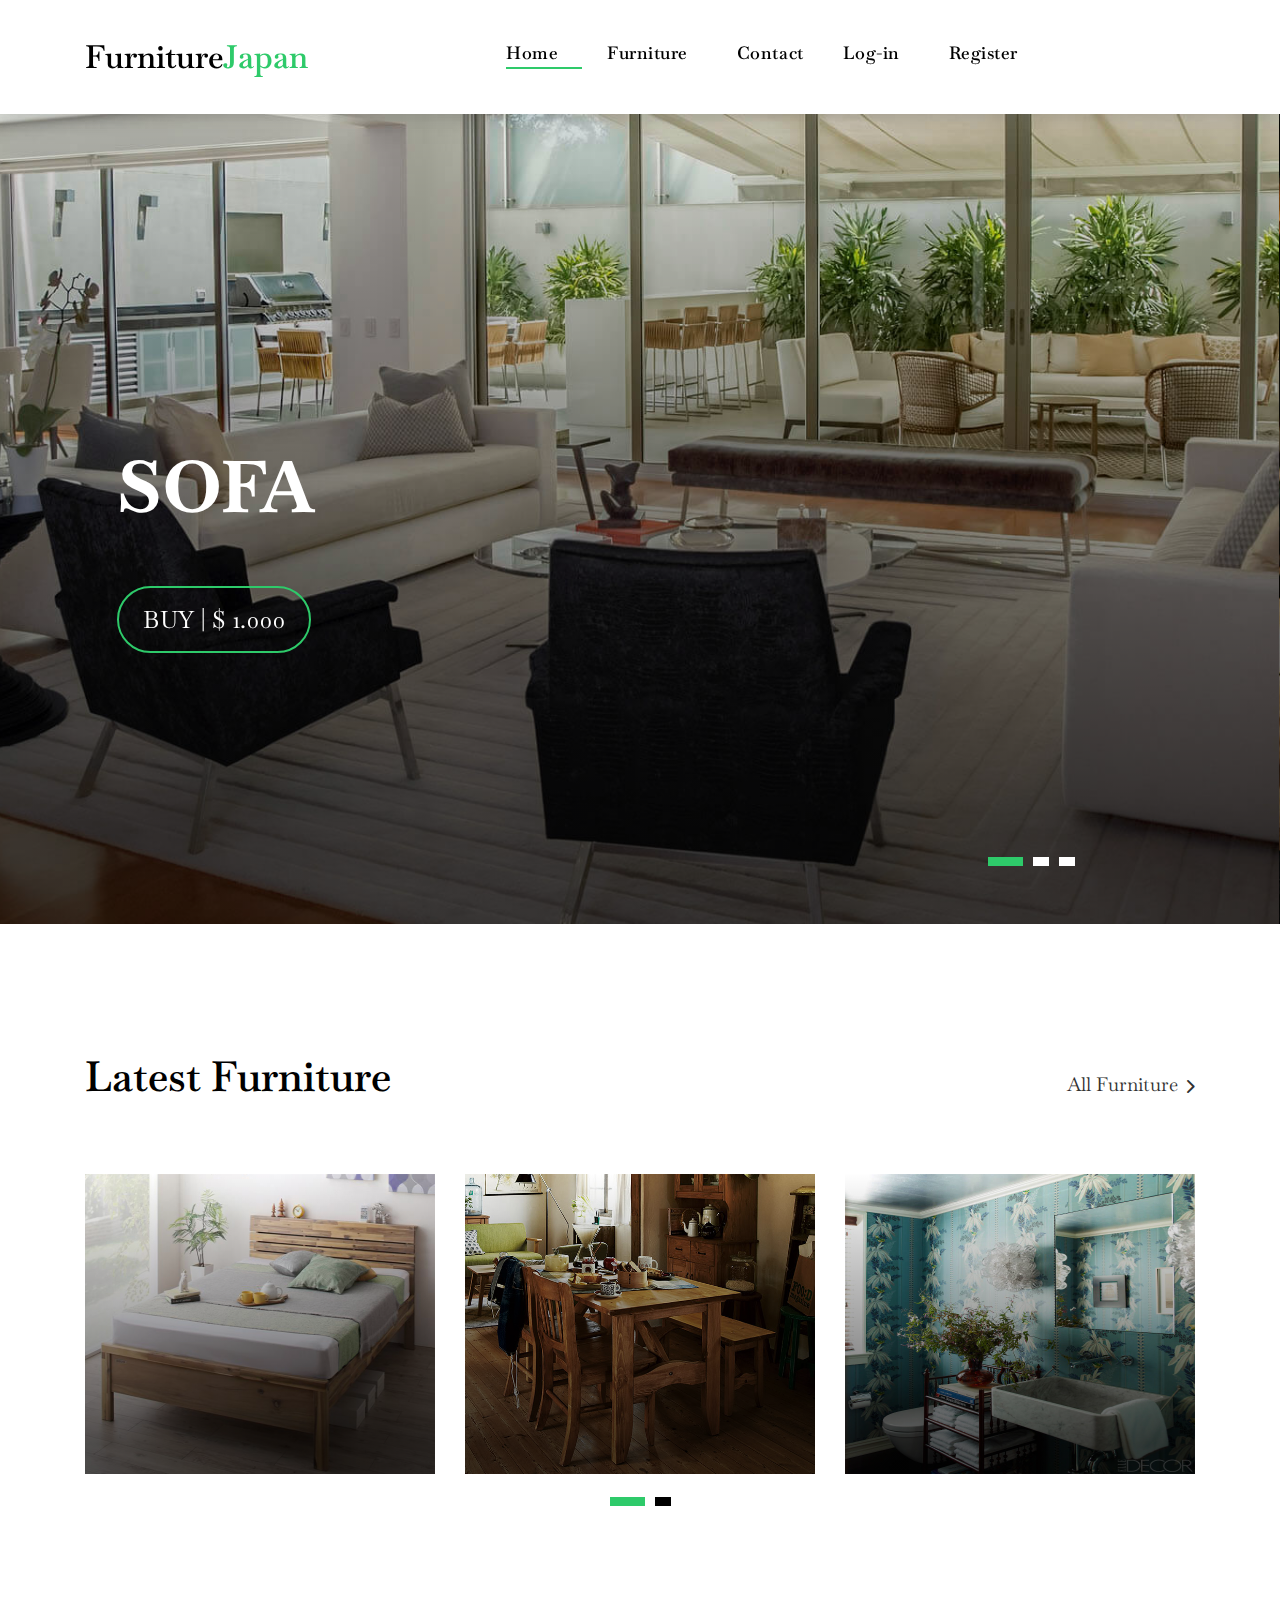
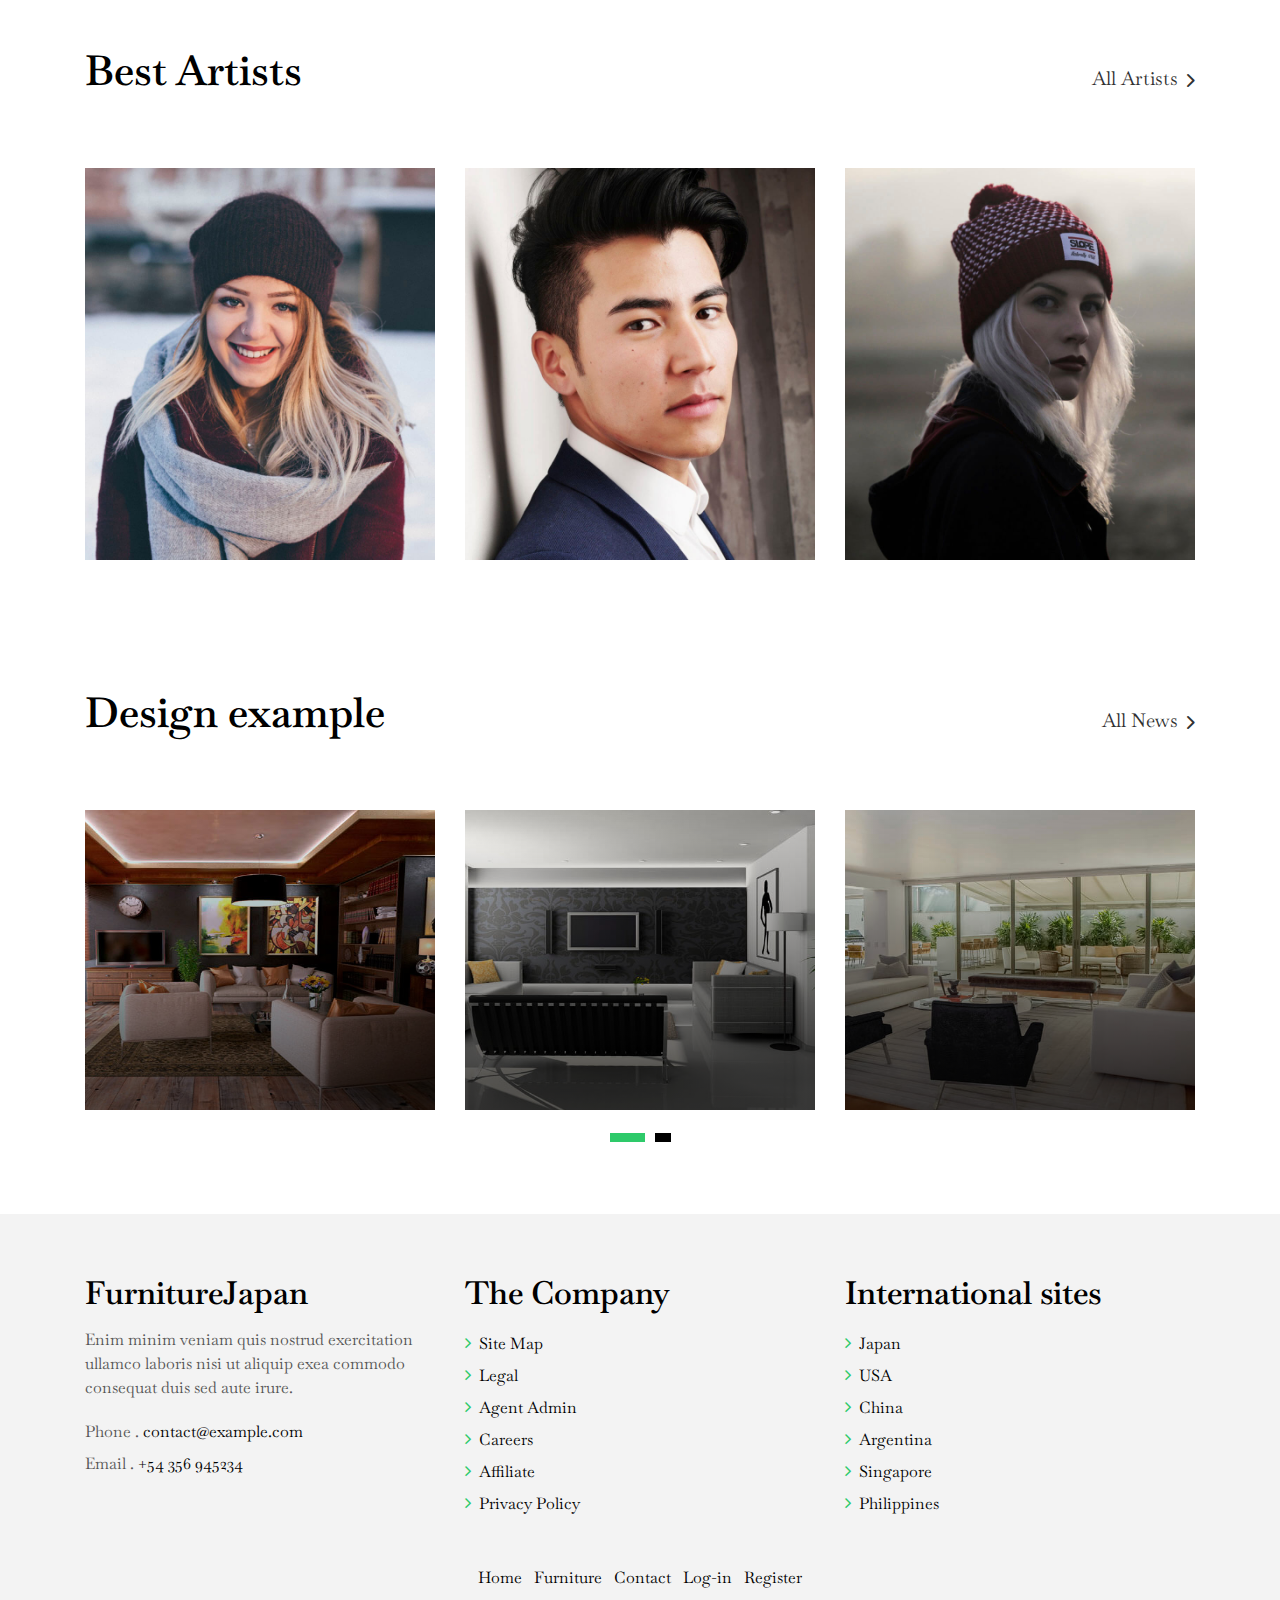
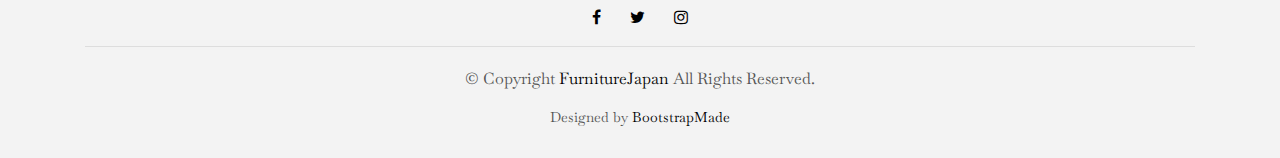
==== commit 461951d6: "Add files via upload" ====
--- a/index.html
+++ b/index.html
@@ -157,9 +157,9 @@
           <li class="nav-item">
             <a class="nav-link pr-4" href="property-grid.html">Furniture</a>
           </li>
-          <li class="nav-item">
+          <!-- <li class="nav-item">
             <a class="nav-link pr-4" href="blog-grid.html">Blog</a>
-          </li>
+          </li> -->
           <!-- <li class="nav-item dropdown">
             <a class="nav-link dropdown-toggle" href="#" id="navbarDropdown" role="button" data-toggle="dropdown"
               aria-haspopup="true" aria-expanded="false">
@@ -1034,9 +1034,9 @@
               <li class="list-inline-item">
                 <a href="#">Furniture</a>
               </li>
-              <li class="list-inline-item">
+              <!-- <li class="list-inline-item">
                 <a href="#">Blog</a>
-              </li>
+              </li> -->
               <li class="list-inline-item">
                 <a href="#">Contact</a>
               </li>
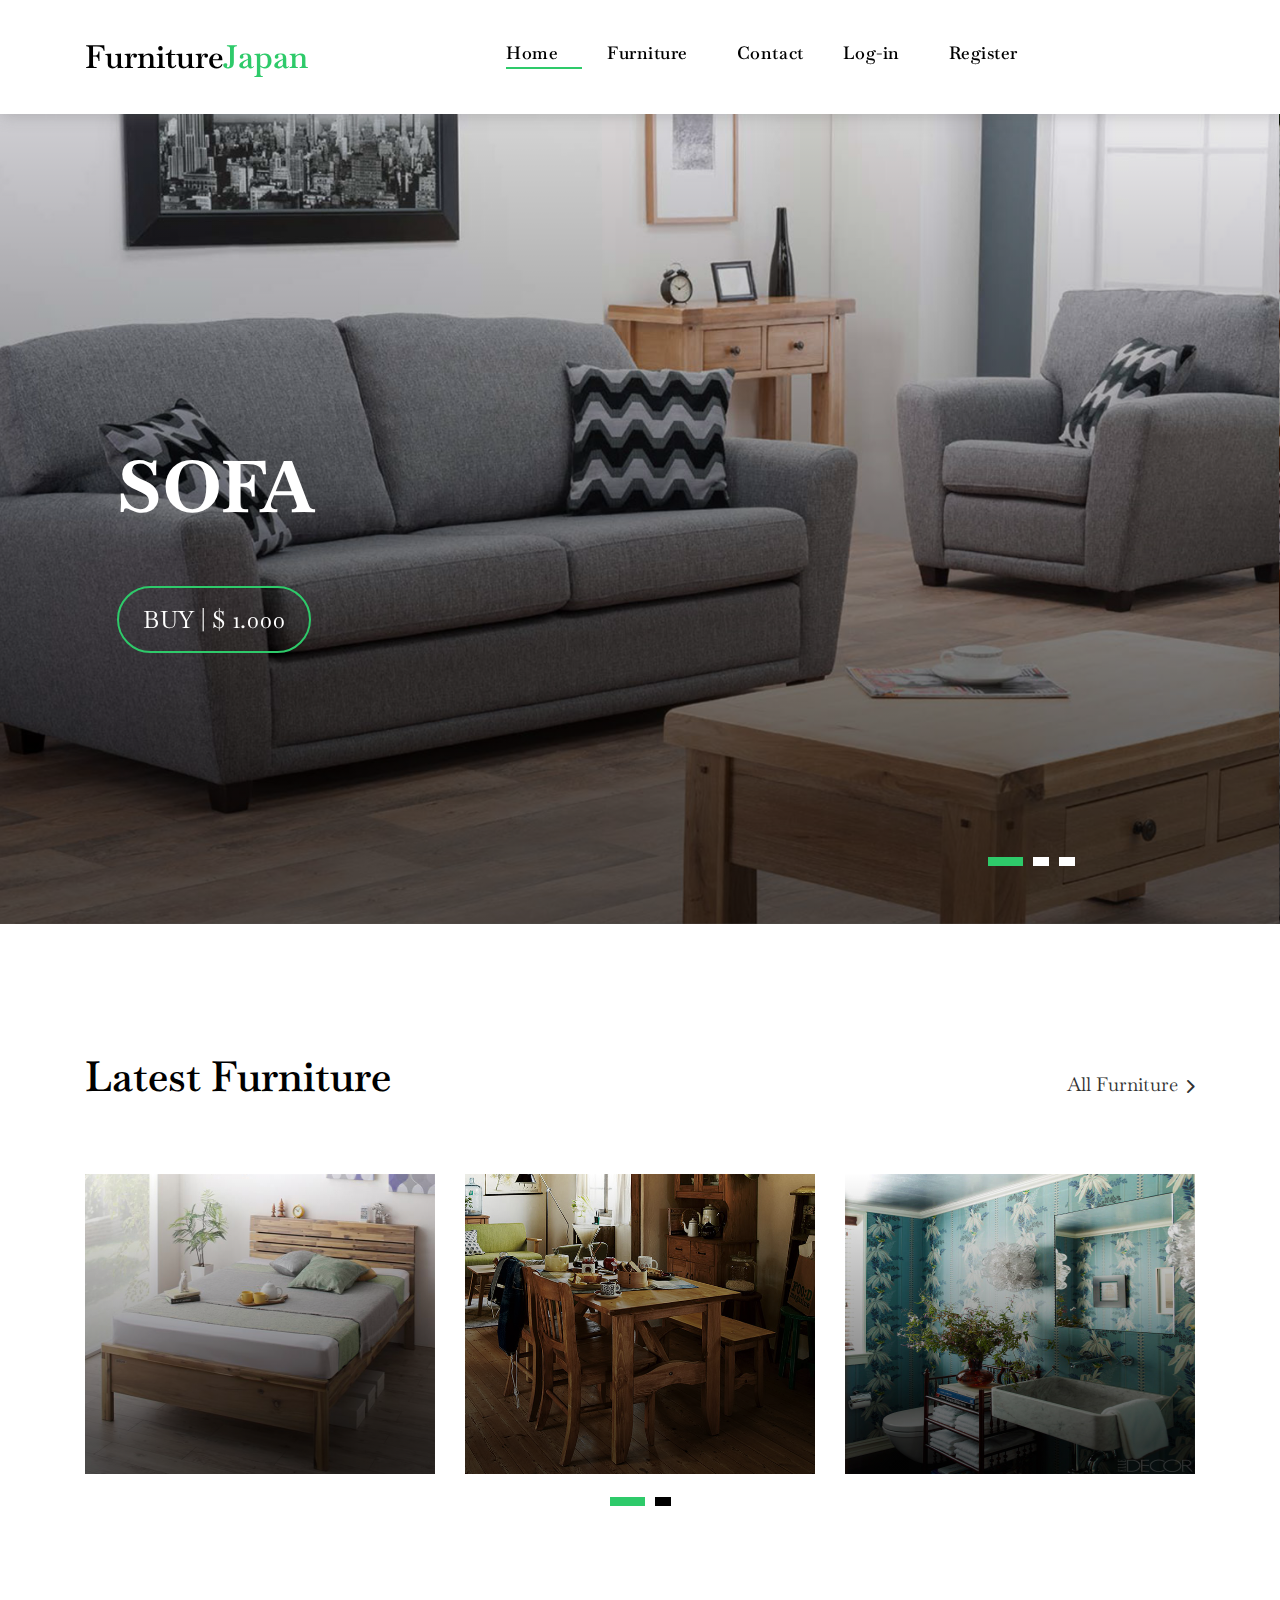
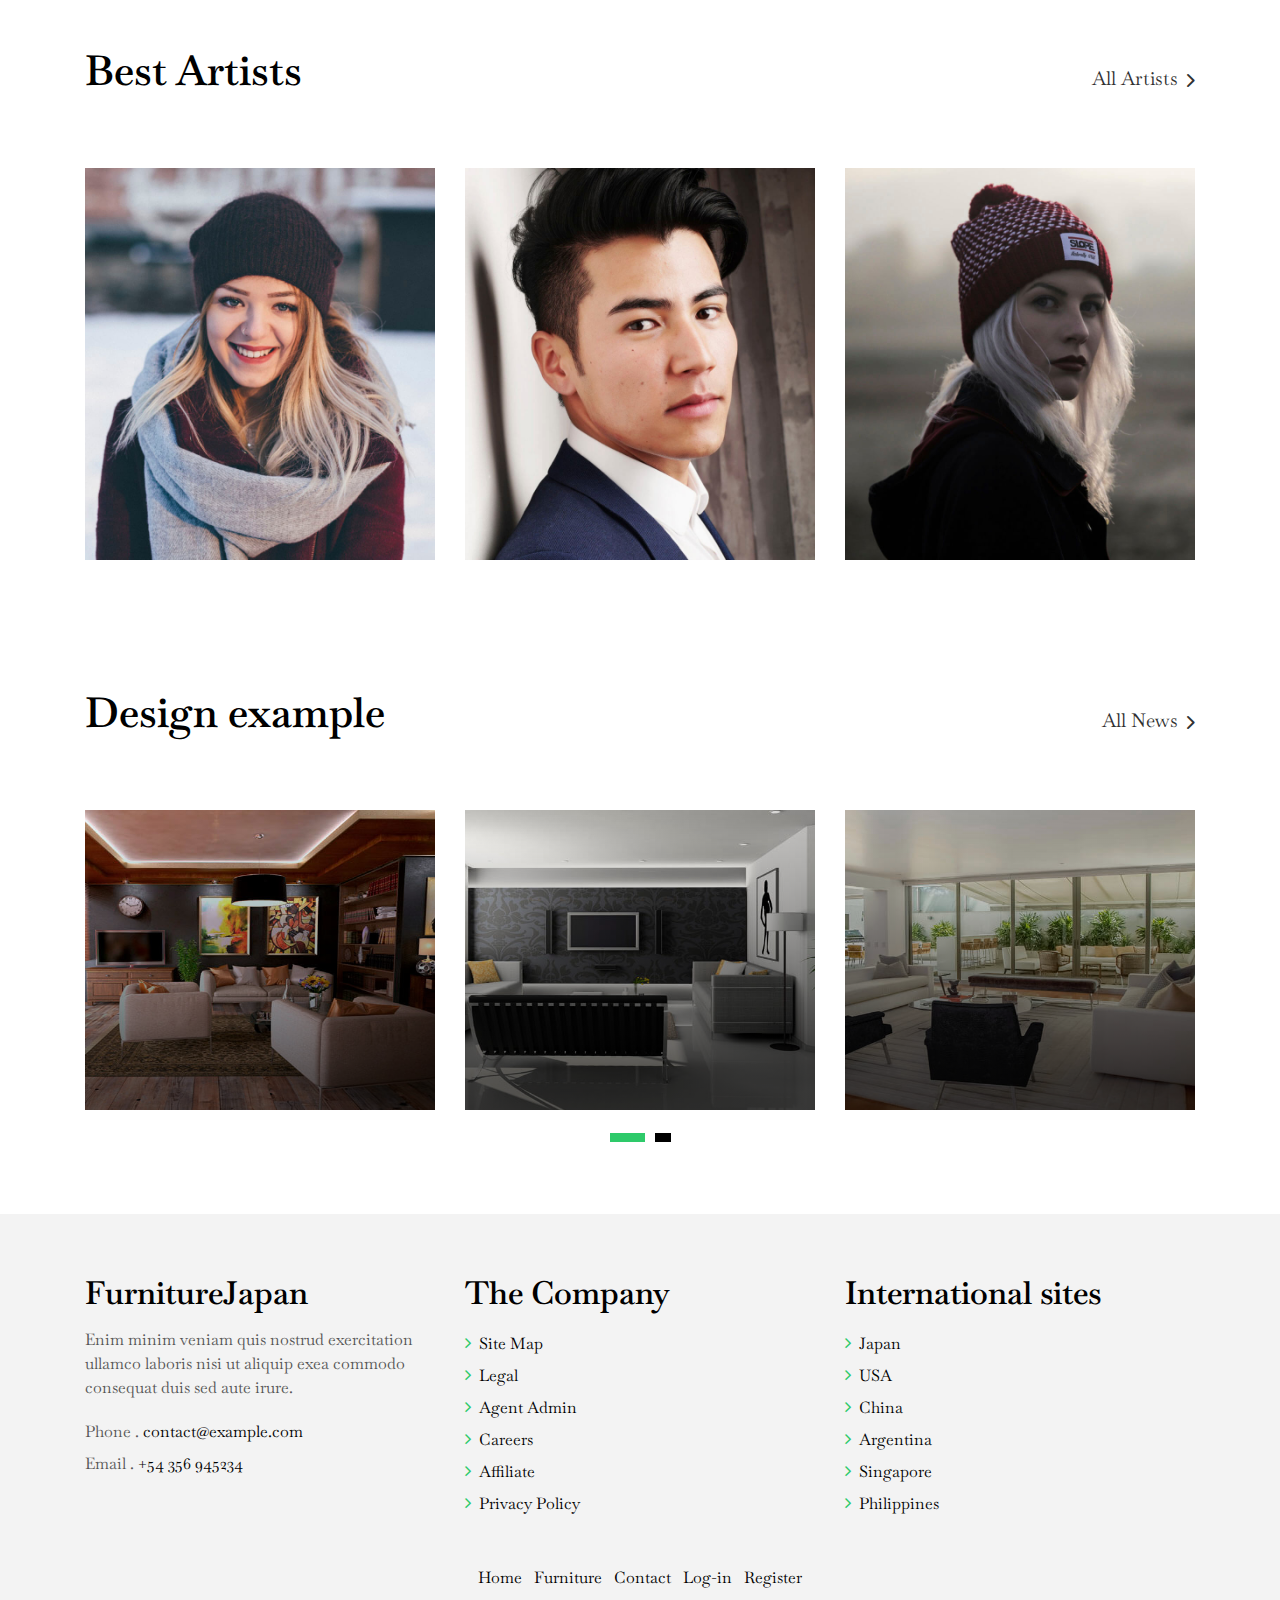
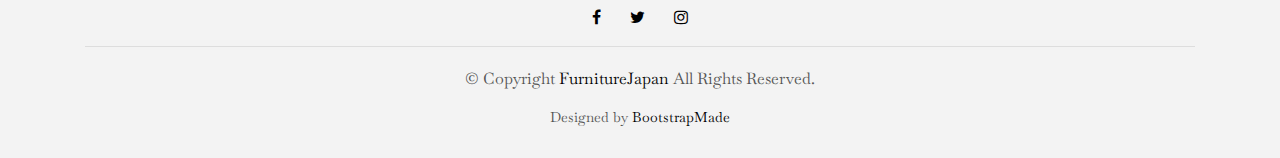
==== commit b575bf9f: "Add files via upload" ====
--- a/index.html
+++ b/index.html
@@ -194,7 +194,7 @@
   <!--/ Carousel Star /-->
   <div class="intro intro-carousel">
     <div id="carousel" class="owl-carousel owl-theme">
-      <div class="carousel-item-a intro-item bg-image" style="background-image: url(img/slide-1.jpg)">
+      <div class="carousel-item-a intro-item bg-image" style="background-image: url(img/sofa3.jpg)">
         <div class="overlay overlay-a"></div>
         <div class="intro-content display-table">
           <div class="table-cell">
@@ -217,7 +217,7 @@
           </div>
         </div>
       </div>
-      <div class="carousel-item-a intro-item bg-image" style="background-image: url(img/slide-about-1.jpg)">
+      <div class="carousel-item-a intro-item bg-image" style="background-image: url(img/table8.jpg)">
         <div class="overlay overlay-a"></div>
         <div class="intro-content display-table">
           <div class="table-cell">
@@ -240,7 +240,7 @@
           </div>
         </div>
       </div>
-      <div class="carousel-item-a intro-item bg-image" style="background-image: url(img/post-single-1.jpg)">
+      <div class="carousel-item-a intro-item bg-image" style="background-image: url(img/paperwall4.jpg)">
         <div class="overlay overlay-a"></div>
         <div class="intro-content display-table">
           <div class="table-cell">
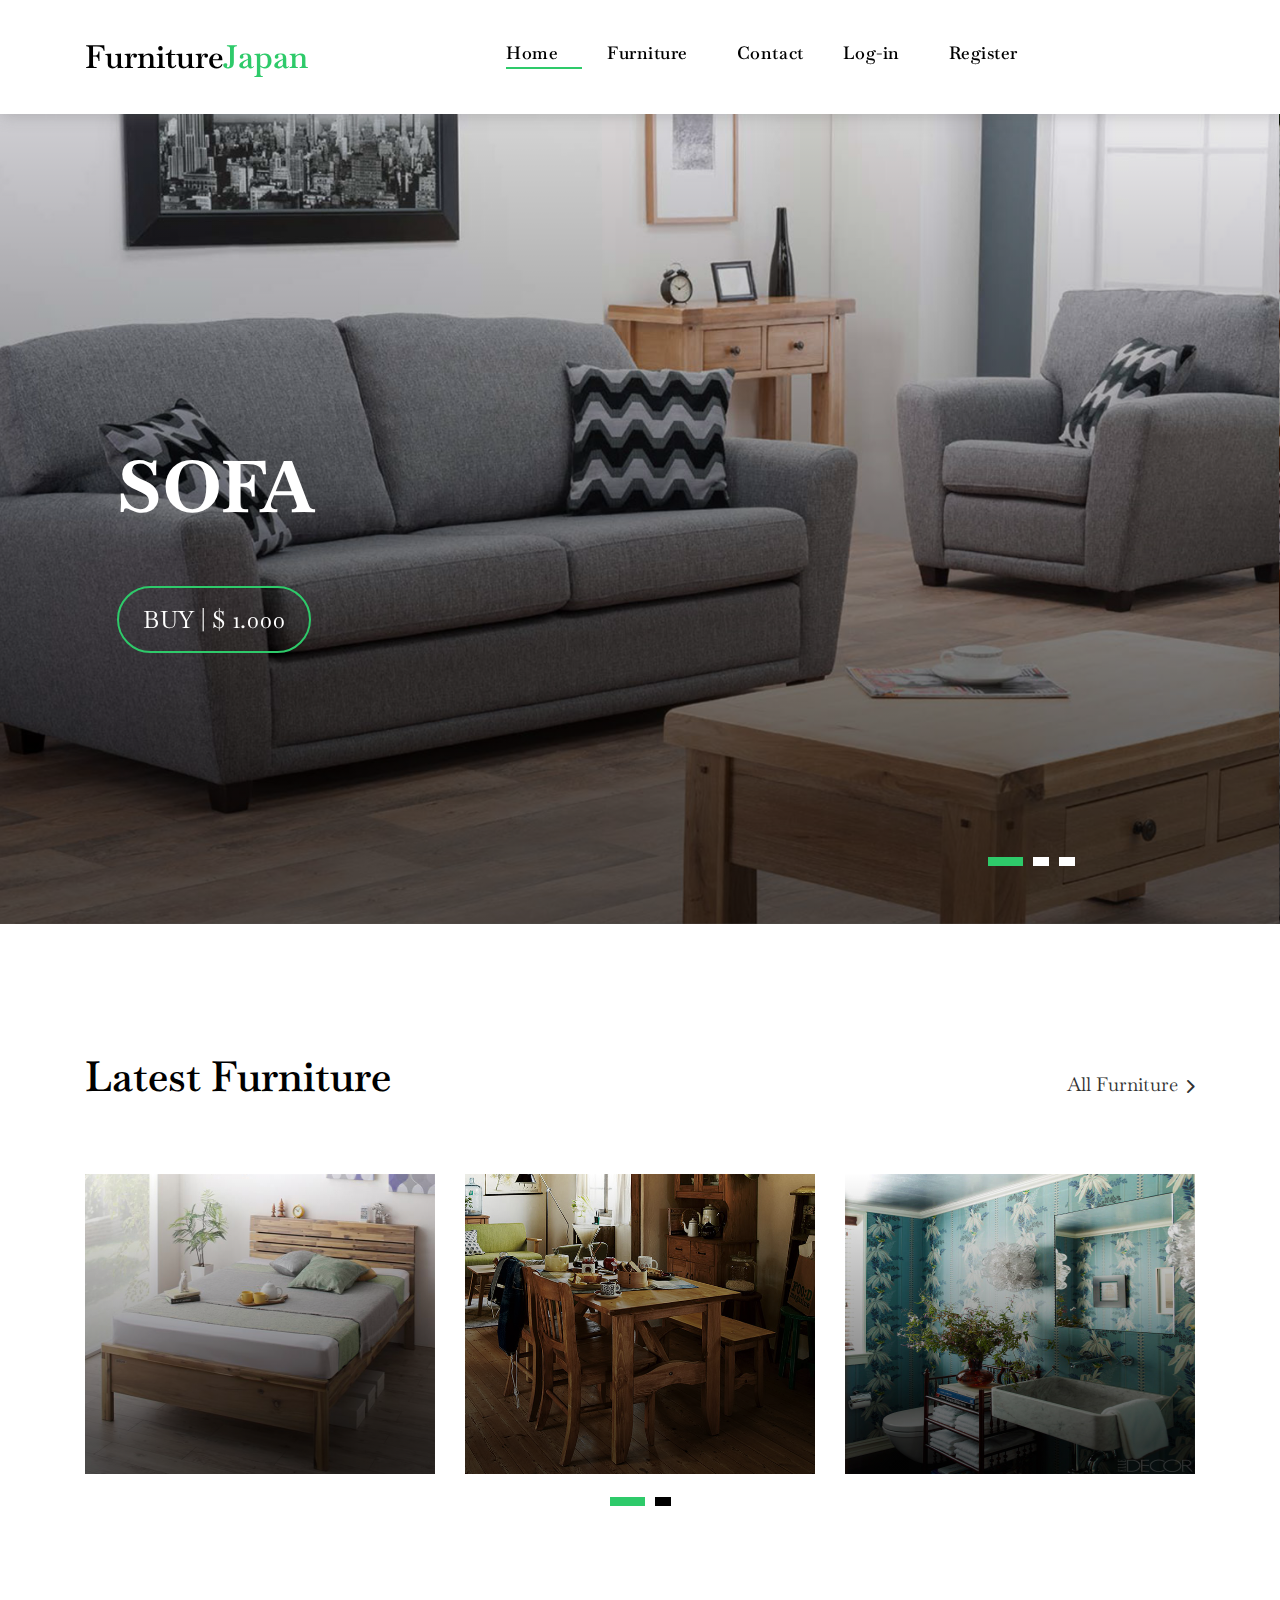
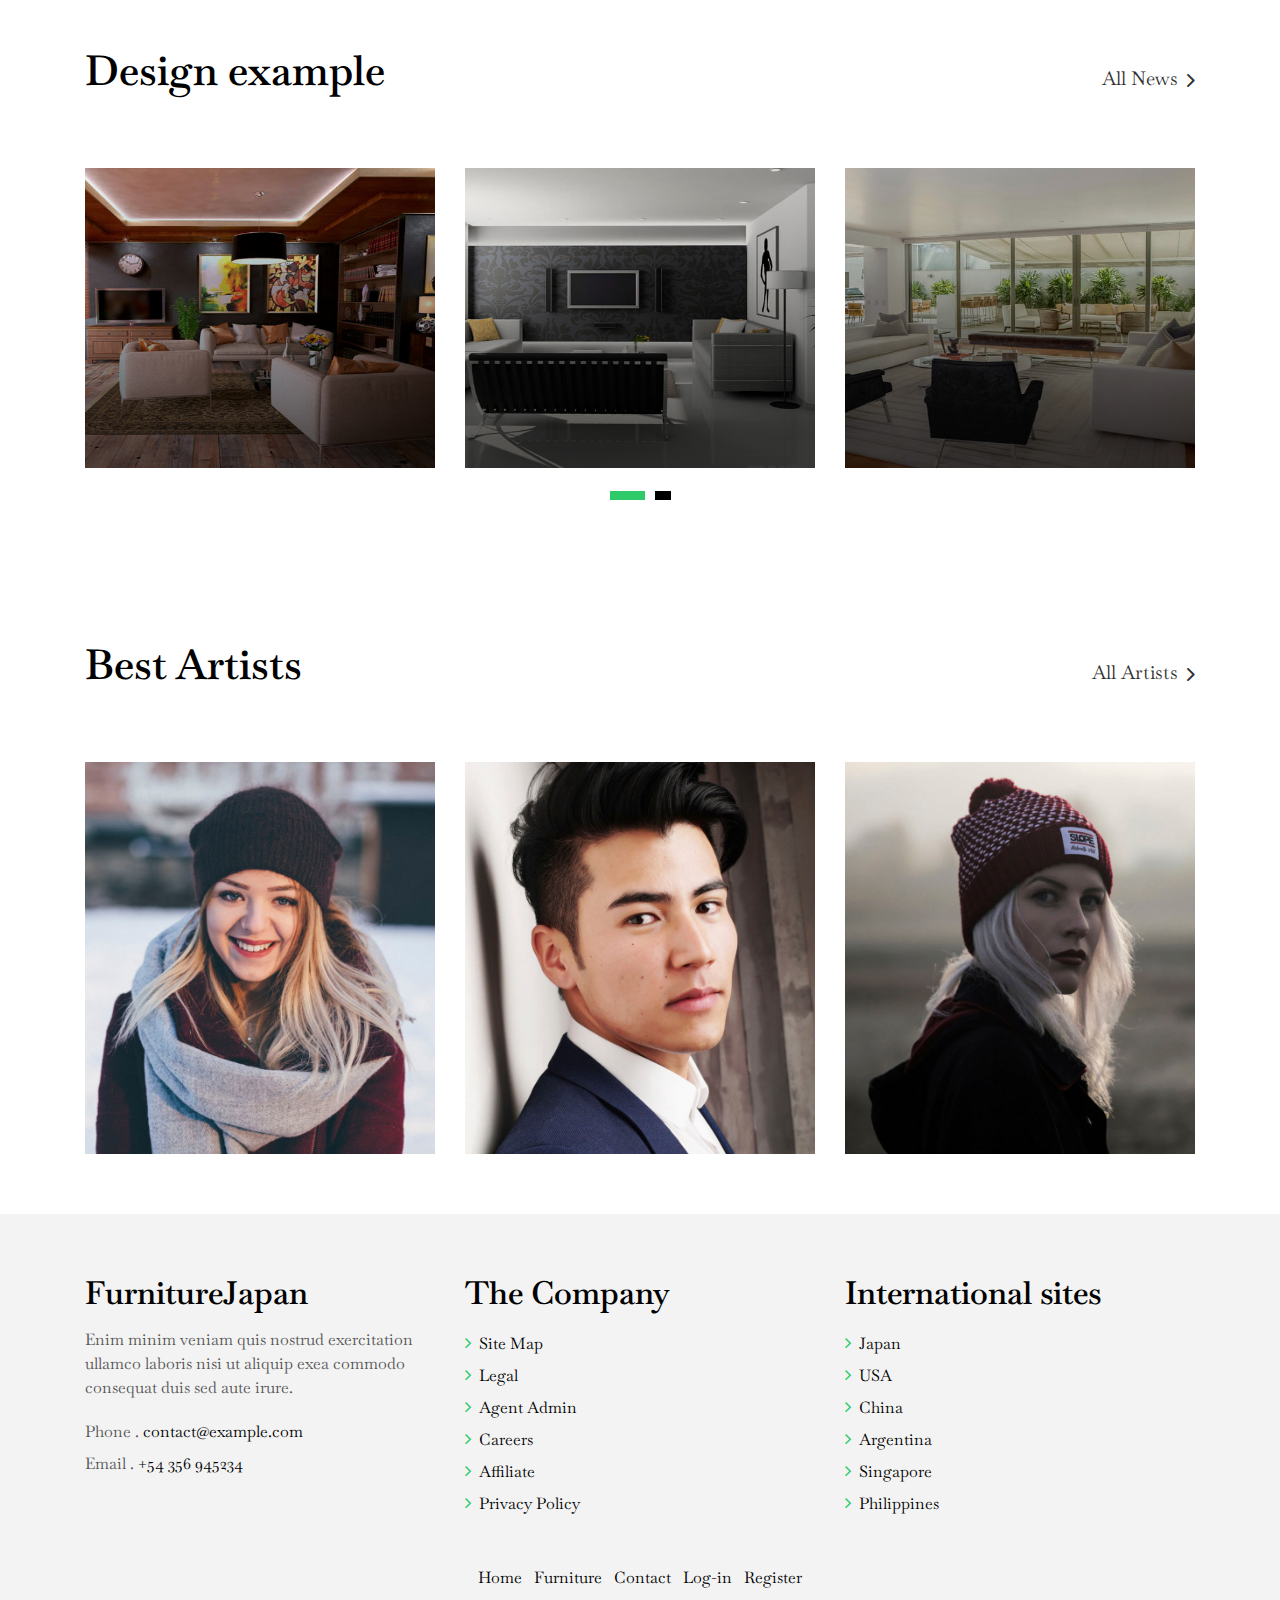
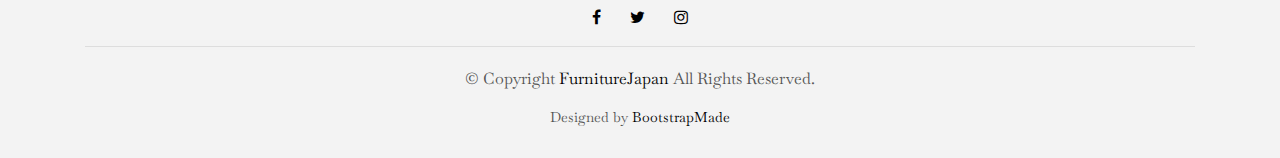
==== commit 43137736: "Add files via upload" ====
--- a/index.html
+++ b/index.html
@@ -572,6 +572,121 @@
   </section>
   <!--/ Property End /-->
 
+  <!--/ News Star /-->
+  <section class="section-news section-t8">
+    <div class="container">
+      <div class="row">
+        <div class="col-md-12">
+          <div class="title-wrap d-flex justify-content-between">
+            <div class="title-box">
+              <h2 class="title-a">Design example</h2>
+            </div>
+            <div class="title-link">
+              <a href="blog-grid.html">All News
+                <span class="ion-ios-arrow-forward"></span>
+              </a>
+            </div>
+          </div>
+        </div>
+      </div>
+      <div id="new-carousel" class="owl-carousel owl-theme">
+        <div class="carousel-item-c">
+          <div class="card-box-b card-shadow news-box">
+            <div class="img-box-b">
+              <img src="img/post-2.jpg" alt="" class="img-b img-fluid">
+            </div>
+            <!-- <div class="card-overlay">
+              <div class="card-header-b">
+                <div class="card-category-b">
+                  <a href="#" class="category-b">House</a>
+                </div>
+                <div class="card-title-b">
+                  <h2 class="title-2">
+                    <a href="blog-single.html">House is comming
+                      <br> new</a>
+                  </h2>
+                </div>
+                <div class="card-date">
+                  <span class="date-b">18 Sep. 2017</span>
+                </div>
+              </div>
+            </div> -->
+          </div>
+        </div>
+        <div class="carousel-item-c">
+          <div class="card-box-b card-shadow news-box">
+            <div class="img-box-b">
+              <img src="img/post-5.jpg" alt="" class="img-b img-fluid">
+            </div>
+            <div class="card-overlay">
+              <!-- <div class="card-header-b">
+                <div class="card-category-b">
+                  <a href="#" class="category-b">Travel</a>
+                </div>
+                <div class="card-title-b">
+                  <h2 class="title-2">
+                    <a href="blog-single.html">Travel is comming
+                      <br> new</a>
+                  </h2>
+                </div>
+                <div class="card-date">
+                  <span class="date-b">18 Sep. 2017</span>
+                </div>
+              </div> -->
+            </div>
+          </div>
+        </div>
+        <div class="carousel-item-c">
+          <div class="card-box-b card-shadow news-box">
+            <div class="img-box-b">
+              <img src="img/post-7.jpg" alt="" class="img-b img-fluid">
+            </div>
+            <!-- <div class="card-overlay">
+              <div class="card-header-b">
+                <div class="card-category-b">
+                  <a href="#" class="category-b">Park</a>
+                </div>
+                <div class="card-title-b">
+                  <h2 class="title-2">
+                    <a href="blog-single.html">Park is comming
+                      <br> new</a>
+                  </h2>
+                </div>
+                <div class="card-date">
+                  <span class="date-b">18 Sep. 2017</span>
+                </div>
+              </div>
+            </div> -->
+          </div>
+        </div>
+        <div class="carousel-item-c">
+          <div class="card-box-b card-shadow news-box">
+            <div class="img-box-b">
+              <img src="img/design1.jpg" alt="" class="img-b img-fluid">
+            </div>
+            <!-- <div class="card-overlay">
+              <div class="card-header-b">
+                <div class="card-category-b">
+                  <a href="#" class="category-b">Travel</a>
+                </div>
+                <div class="card-title-b">
+                  <h2 class="title-2">
+                    <a href="#">Travel is comming
+                      <br> new</a>
+                  </h2>
+                </div>
+                <div class="card-date">
+                  <span class="date-b">18 Sep. 2017</span>
+                </div>
+              </div>
+            </div> -->
+          </div>
+        </div>
+      </div>
+    </div>
+  </section>
+  <!--/ News End /-->
+
   <!--/ Agents Star /-->
   <section class="section-agents section-t8">
     <div class="container">
@@ -743,121 +858,6 @@
     </div>
   </section>
   <!--/ Agents End /-->
-
-  <!--/ News Star /-->
-  <section class="section-news section-t8">
-    <div class="container">
-      <div class="row">
-        <div class="col-md-12">
-          <div class="title-wrap d-flex justify-content-between">
-            <div class="title-box">
-              <h2 class="title-a">Design example</h2>
-            </div>
-            <div class="title-link">
-              <a href="blog-grid.html">All News
-                <span class="ion-ios-arrow-forward"></span>
-              </a>
-            </div>
-          </div>
-        </div>
-      </div>
-      <div id="new-carousel" class="owl-carousel owl-theme">
-        <div class="carousel-item-c">
-          <div class="card-box-b card-shadow news-box">
-            <div class="img-box-b">
-              <img src="img/post-2.jpg" alt="" class="img-b img-fluid">
-            </div>
-            <!-- <div class="card-overlay">
-              <div class="card-header-b">
-                <div class="card-category-b">
-                  <a href="#" class="category-b">House</a>
-                </div>
-                <div class="card-title-b">
-                  <h2 class="title-2">
-                    <a href="blog-single.html">House is comming
-                      <br> new</a>
-                  </h2>
-                </div>
-                <div class="card-date">
-                  <span class="date-b">18 Sep. 2017</span>
-                </div>
-              </div>
-            </div> -->
-          </div>
-        </div>
-        <div class="carousel-item-c">
-          <div class="card-box-b card-shadow news-box">
-            <div class="img-box-b">
-              <img src="img/post-5.jpg" alt="" class="img-b img-fluid">
-            </div>
-            <div class="card-overlay">
-              <!-- <div class="card-header-b">
-                <div class="card-category-b">
-                  <a href="#" class="category-b">Travel</a>
-                </div>
-                <div class="card-title-b">
-                  <h2 class="title-2">
-                    <a href="blog-single.html">Travel is comming
-                      <br> new</a>
-                  </h2>
-                </div>
-                <div class="card-date">
-                  <span class="date-b">18 Sep. 2017</span>
-                </div>
-              </div> -->
-            </div>
-          </div>
-        </div>
-        <div class="carousel-item-c">
-          <div class="card-box-b card-shadow news-box">
-            <div class="img-box-b">
-              <img src="img/post-7.jpg" alt="" class="img-b img-fluid">
-            </div>
-            <!-- <div class="card-overlay">
-              <div class="card-header-b">
-                <div class="card-category-b">
-                  <a href="#" class="category-b">Park</a>
-                </div>
-                <div class="card-title-b">
-                  <h2 class="title-2">
-                    <a href="blog-single.html">Park is comming
-                      <br> new</a>
-                  </h2>
-                </div>
-                <div class="card-date">
-                  <span class="date-b">18 Sep. 2017</span>
-                </div>
-              </div>
-            </div> -->
-          </div>
-        </div>
-        <div class="carousel-item-c">
-          <div class="card-box-b card-shadow news-box">
-            <div class="img-box-b">
-              <img src="img/design1.jpg" alt="" class="img-b img-fluid">
-            </div>
-            <!-- <div class="card-overlay">
-              <div class="card-header-b">
-                <div class="card-category-b">
-                  <a href="#" class="category-b">Travel</a>
-                </div>
-                <div class="card-title-b">
-                  <h2 class="title-2">
-                    <a href="#">Travel is comming
-                      <br> new</a>
-                  </h2>
-                </div>
-                <div class="card-date">
-                  <span class="date-b">18 Sep. 2017</span>
-                </div>
-              </div>
-            </div> -->
-          </div>
-        </div>
-      </div>
-    </div>
-  </section>
-  <!--/ News End /-->
 
   <!--/ Testimonials Star /-->
   <!-- <section class="section-testimonials section-t8 nav-arrow-a">
--- a/css/style.css
+++ b/css/style.css
@@ -2032,4 +2032,4 @@
   .box-collapse .title-box-d .title-d {
     font-size: 1.3rem;
   }
-}+}
